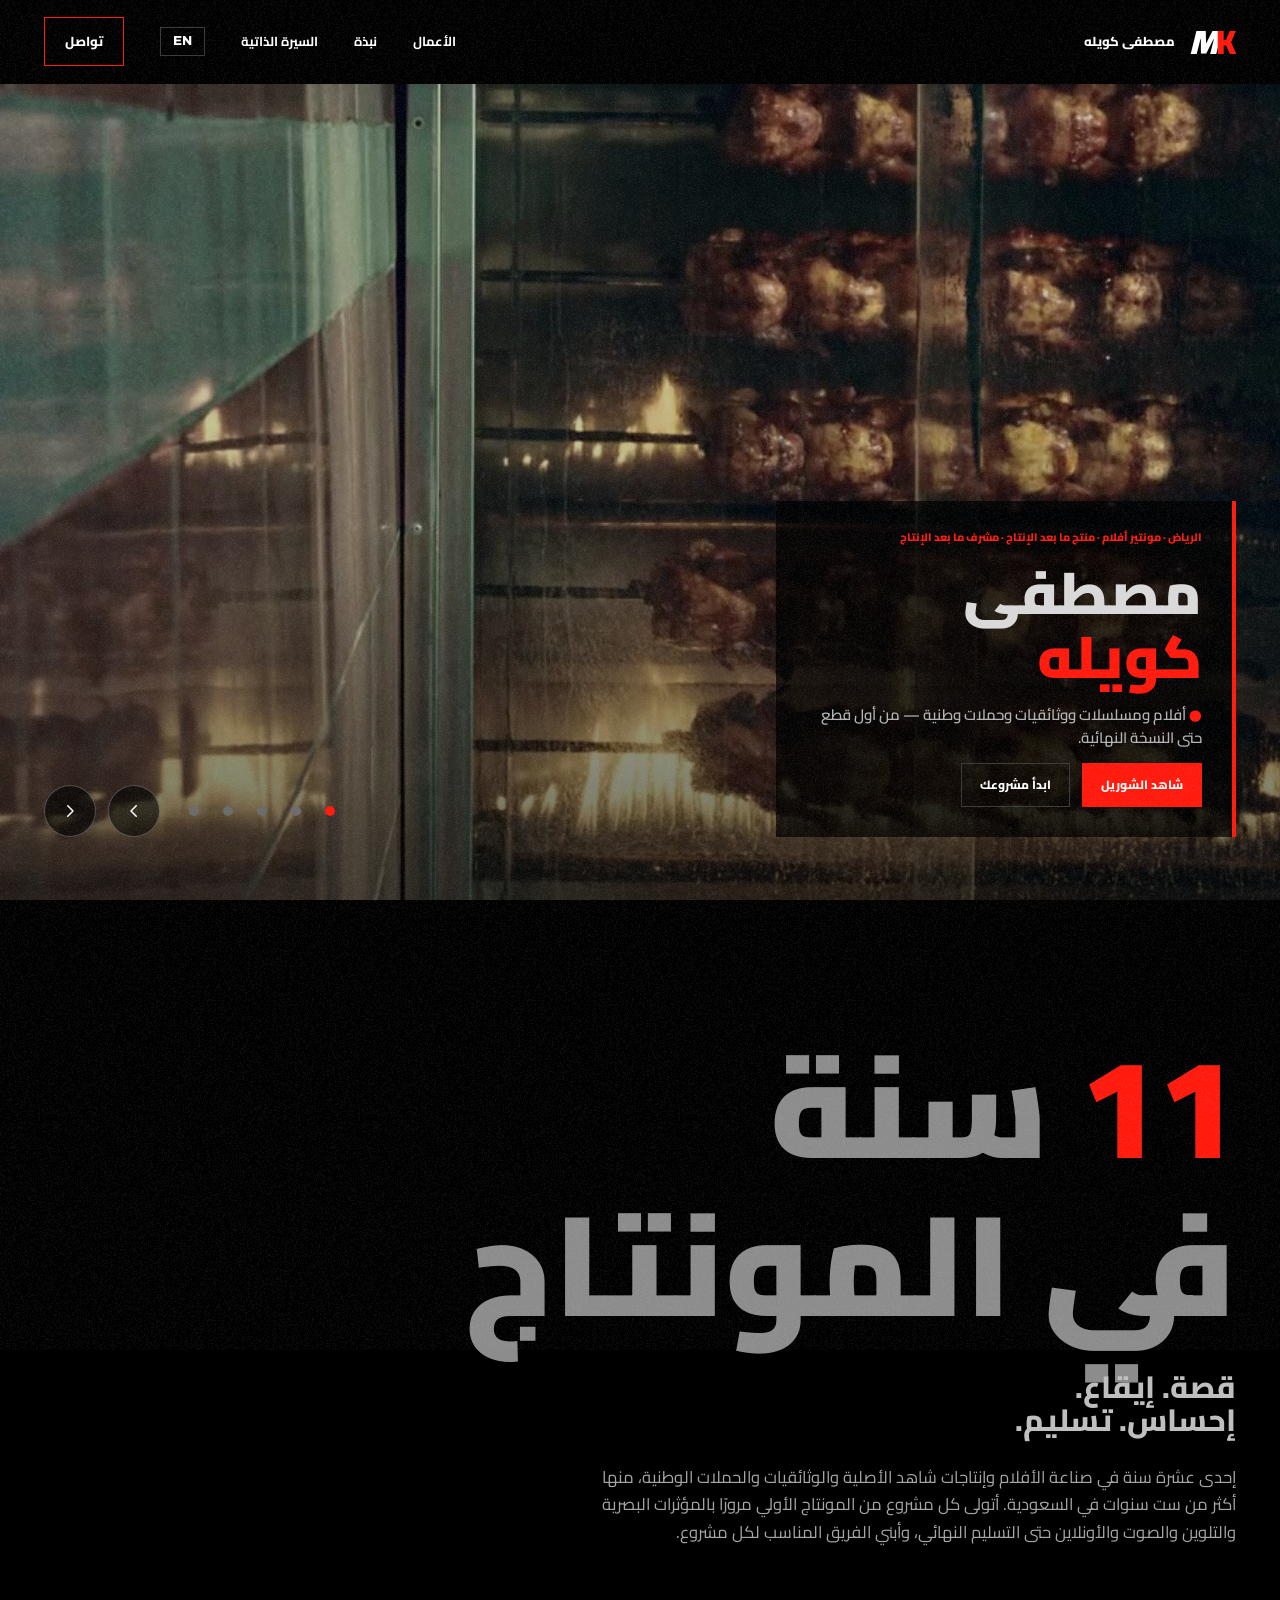
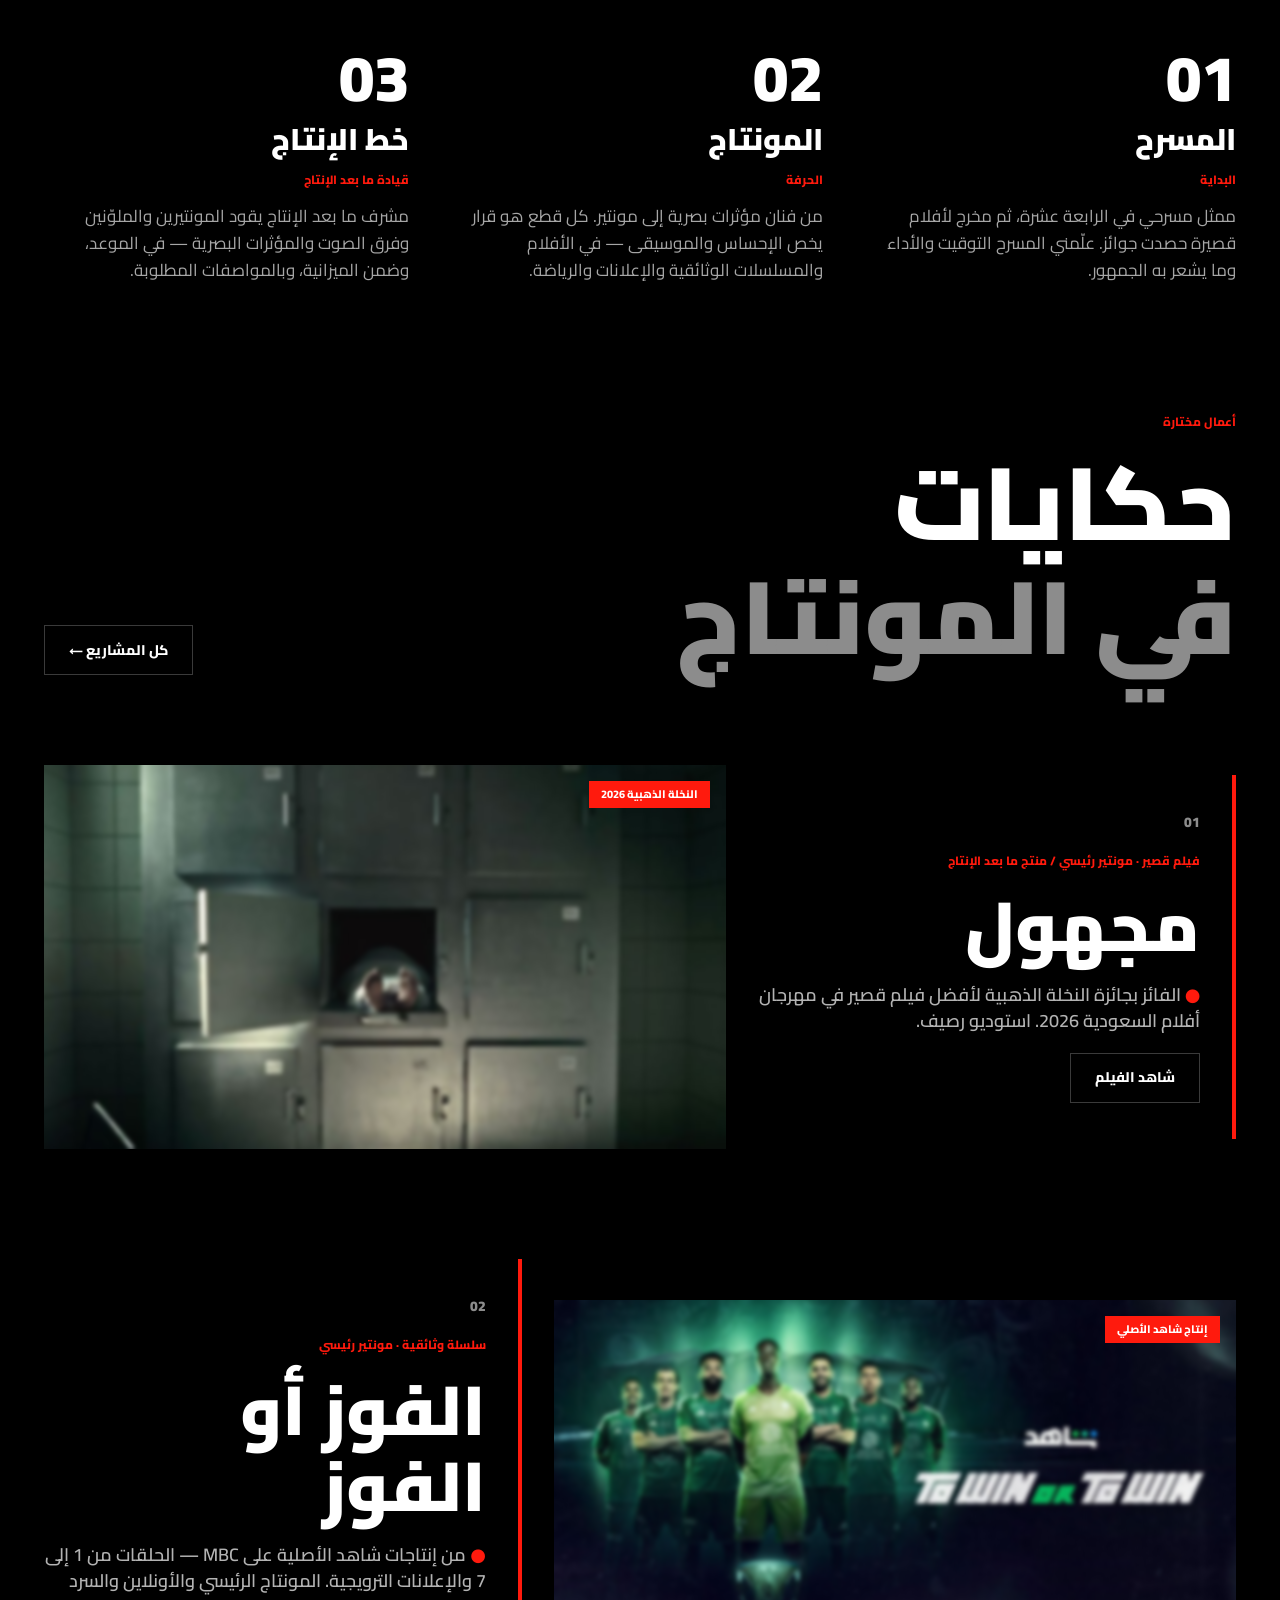
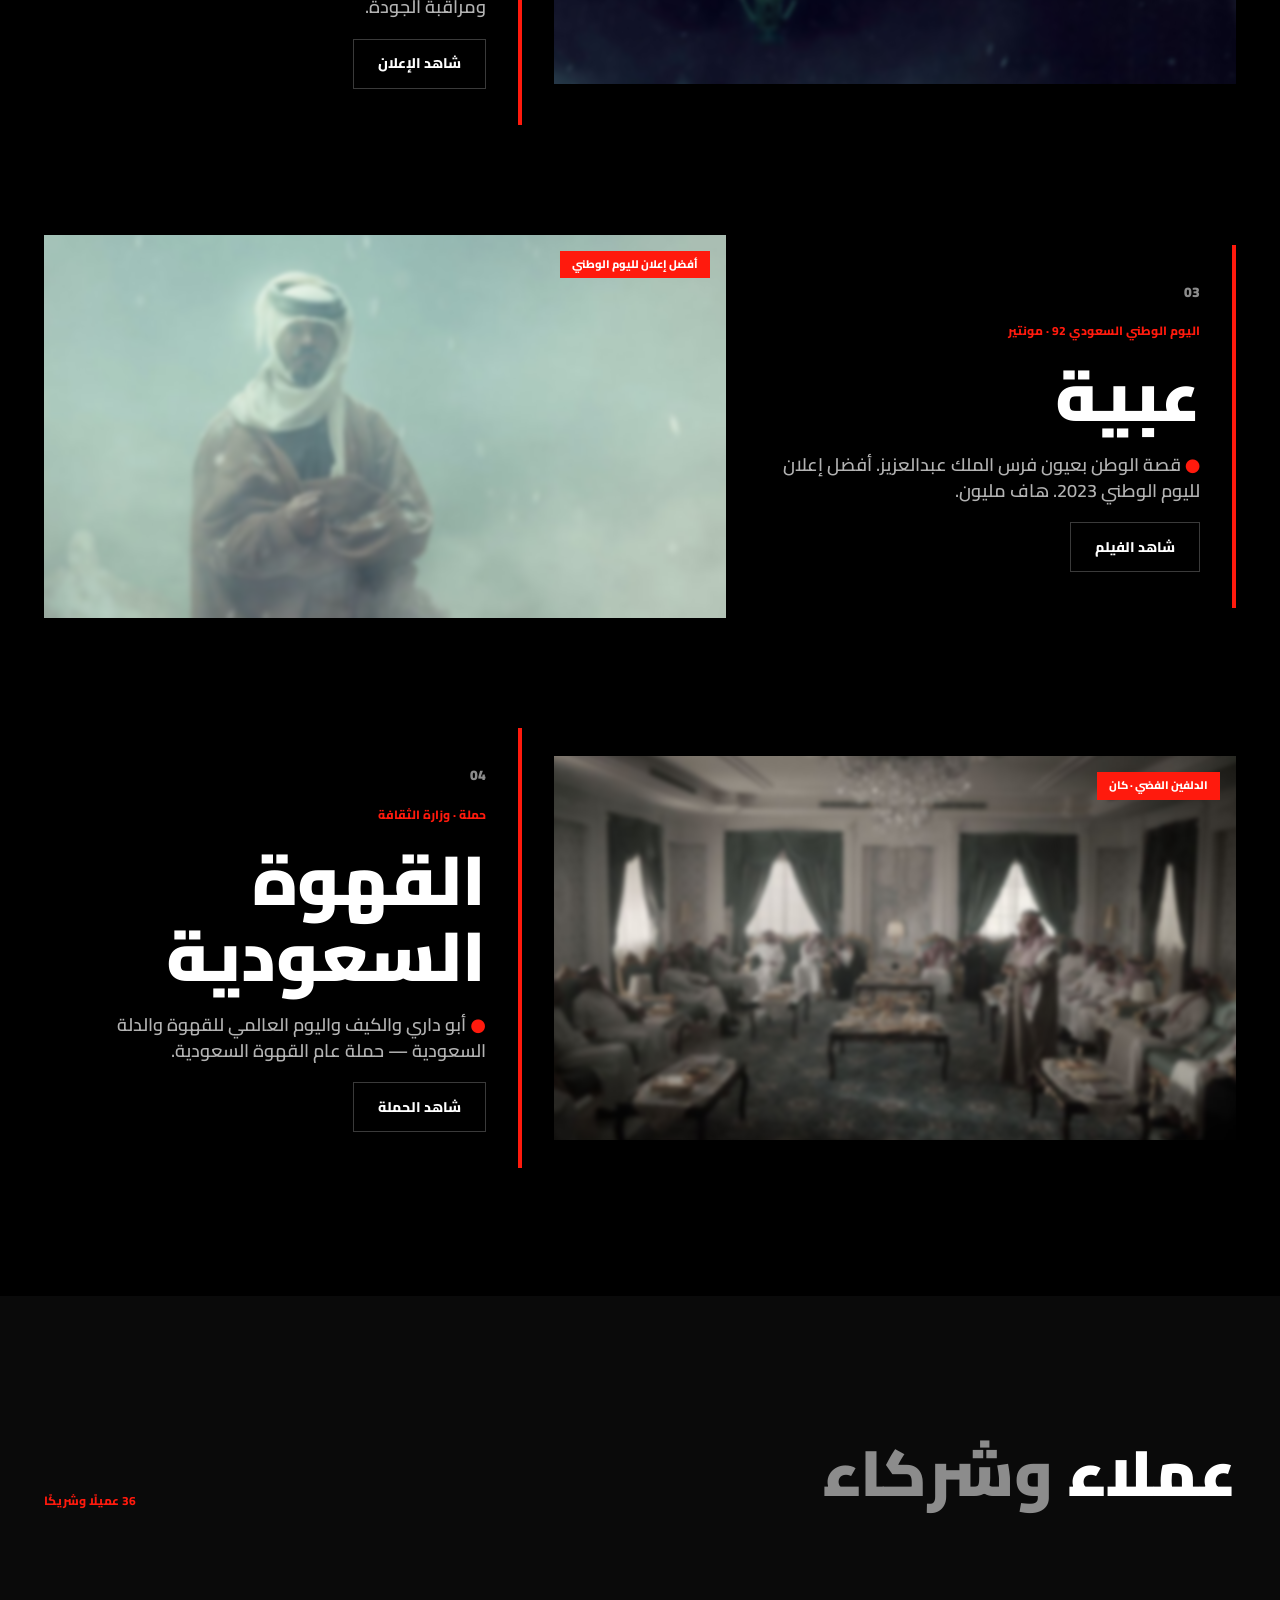
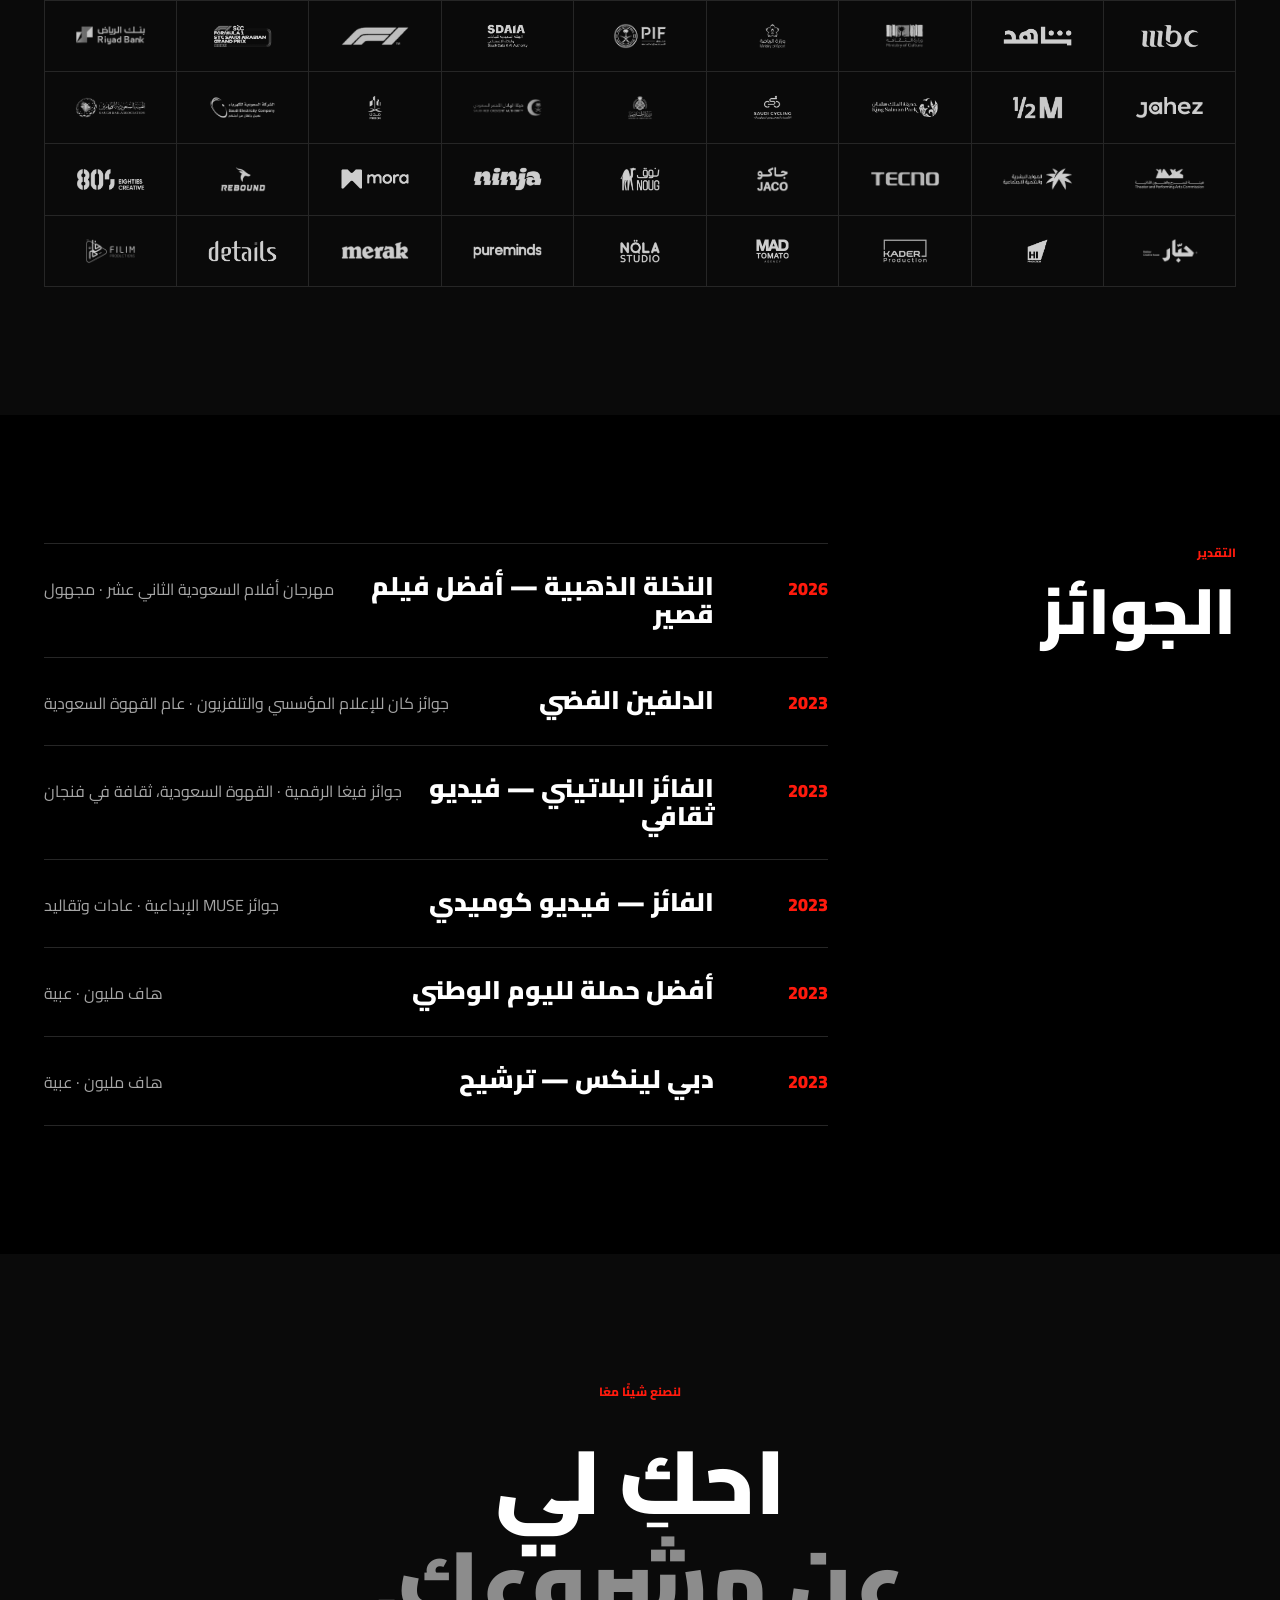
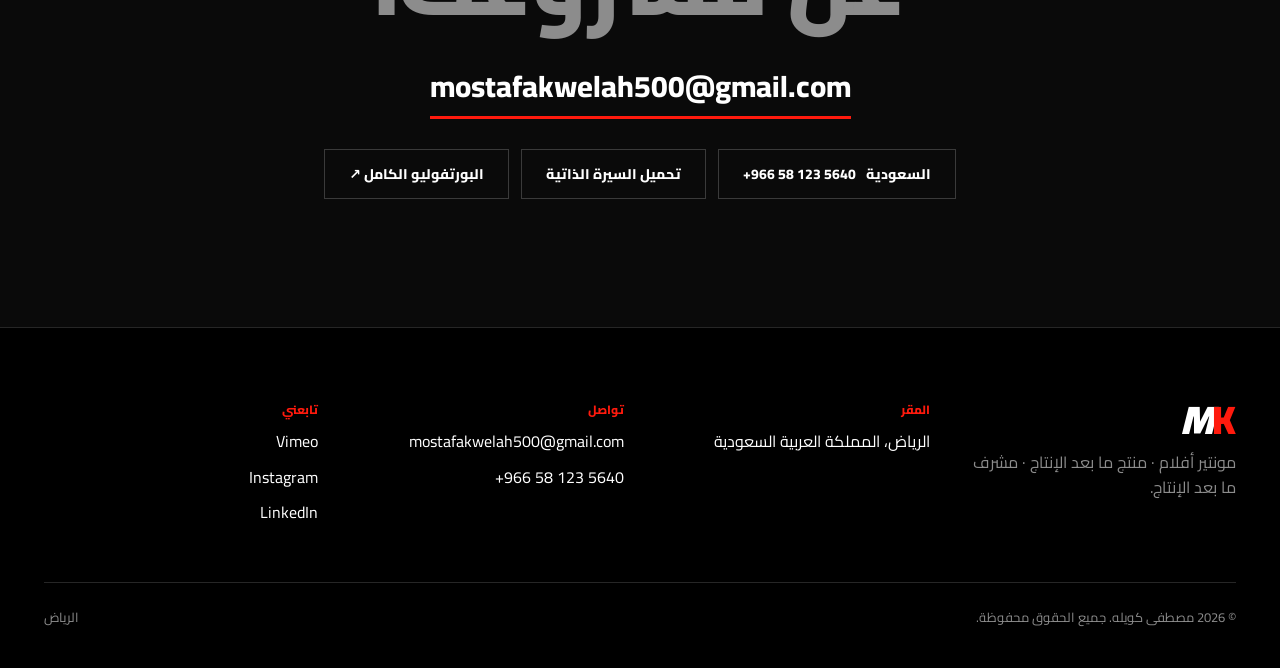
==== ar/index.html @ b23b497e "Publish mostafakwelah.com site on GitHub Pages Co-Authored-By: Claude Opus 5.5 <noreply@anthropic.co" ====
<!doctype html>
<html lang="ar" dir="rtl">
<head>
<meta charset="utf-8">
<meta name="viewport" content="width=device-width, initial-scale=1">
<title>مصطفى كويله — مونتير أفلام ومنتج ومشرف ما بعد الإنتاج في الرياض</title>
<meta name="description" content="مصطفى كويله، مونتير أفلام ومنتج ومشرف ما بعد الإنتاج في الرياض، ومخرج. أكثر من 11 سنة في مونتاج الأفلام وإنتاجات شاهد الأصلية والأفلام الوثائقية والإعلانات والحملات الوطنية في السعودية.">
<meta name="theme-color" content="#000000">
<meta property="og:type" content="website">
<meta property="og:title" content="مصطفى كويله — مونتير أفلام ومنتج ومشرف ما بعد الإنتاج في الرياض">
<meta property="og:description" content="مصطفى كويله، مونتير أفلام ومنتج ومشرف ما بعد الإنتاج في الرياض، ومخرج. أكثر من 11 سنة في مونتاج الأفلام وإنتاجات شاهد الأصلية والأفلام الوثائقية والإعلانات والحملات الوطنية في السعودية.">
<meta property="og:image" content="https://mostafakwelah.com/assets/img/majhool.jpg?v=c4e3fba1">
<meta property="og:locale" content="ar_SA">
<meta name="twitter:card" content="summary_large_image">
<link rel="canonical" href="https://mostafakwelah.com/ar/">
<link rel="alternate" hreflang="en" href="https://mostafakwelah.com/">
<link rel="alternate" hreflang="ar" href="https://mostafakwelah.com/ar/">
<link rel="alternate" hreflang="x-default" href="https://mostafakwelah.com/">
<link rel="icon" href="../assets/favicon.svg?v=0c76da22" type="image/svg+xml">
<link rel="preconnect" href="https://fonts.googleapis.com">
<link rel="preconnect" href="https://fonts.gstatic.com" crossorigin>
<link href="https://fonts.googleapis.com/css2?family=Archivo:ital,wdth,wght@0,62..125,400..900;1,62..125,400..900&amp;display=swap" rel="stylesheet">
<link href="https://fonts.googleapis.com/css2?family=Cairo:wght@400..1000&amp;display=swap" rel="stylesheet">
<link rel="stylesheet" href="../assets/css/style.css?v=0ded763d">
<script type="application/ld+json">{"@context": "https://schema.org", "@graph": [{"@type": "Person", "@id": "https://mostafakwelah.com/#person", "name": "Mostafa Kwelah", "alternateName": ["مصطفى كويله", "Mostafa Kwelah Film Editor"], "url": "https://mostafakwelah.com/", "image": "https://mostafakwelah.com/assets/img/portrait.jpg?v=eb325dc6", "email": "mailto:mostafakwelah500@gmail.com", "telephone": "+966581235640", "jobTitle": ["Film Editor", "Post Producer", "Post Production Supervisor", "Film Director", "مونتير أفلام", "مشرف ما بعد الإنتاج"], "description": "مونتير أفلام ومنتج ومشرف ما بعد الإنتاج في الرياض، المملكة العربية السعودية، بخبرة تزيد على 11 سنة في الأفلام وإنتاجات شاهد الأصلية والوثائقيات والإعلانات والحملات الوطنية.", "address": {"@type": "PostalAddress", "addressLocality": "Riyadh", "addressCountry": "SA"}, "workLocation": {"@type": "Place", "name": "Riyadh, Saudi Arabia"}, "worksFor": {"@type": "Organization", "name": "Last Phase Studio"}, "alumniOf": {"@type": "CollegeOrUniversity", "name": "Damanhour University"}, "knowsLanguage": ["ar", "en"], "knowsAbout": ["Film editing", "Post-production supervision", "Documentary editing", "Commercial editing", "Color grading", "VFX supervision", "Adobe Premiere Pro", "DaVinci Resolve", "مونتاج الأفلام", "ما بعد الإنتاج"], "award": ["Golden Palm — Best Short Film, 12th Saudi Film Festival 2026 (Majhool)", "Silver Dolphin — Cannes Corporate Media & TV Awards 2023 (The Year of Saudi Coffee)", "Platinum Winner — Vega Digital Awards 2023 (Saudi Coffee, Culture in a Cup)", "Winner — MUSE Creative Awards 2023 (Tradition and Habits)", "Best National Day Campaign 2023 (UBAYHA)"], "sameAs": ["https://vimeo.com/user108404931", "https://instagram.com/mostafa_kwelah", "https://www.linkedin.com/in/mostafa-kwelah-7a22761a0", "https://www.behance.net/mostafakwelah"]}, {"@type": "WebSite", "@id": "https://mostafakwelah.com/#website", "url": "https://mostafakwelah.com/", "name": "Mostafa Kwelah", "inLanguage": ["en", "ar"], "publisher": {"@id": "https://mostafakwelah.com/#person"}}, {"@type": "WebPage", "@id": "https://mostafakwelah.com/ar/", "url": "https://mostafakwelah.com/ar/", "inLanguage": "ar", "isPartOf": {"@id": "https://mostafakwelah.com/#website"}, "about": {"@id": "https://mostafakwelah.com/#person"}}]}</script>

</head>
<body>
<a class="skip" href="#main">انتقل إلى المحتوى</a>
<div class="grain" aria-hidden="true"></div>
<header class="nav">
<a class="brand" href="index.html" aria-label="مصطفى كويله — الرئيسية"><span class="mk">M<span>K</span></span><span class="brand__name">مصطفى كويله</span></a>
<nav class="nav__links" aria-label="القائمة الرئيسية">
<a href="work.html">الأعمال</a>
<a href="about.html">نبذة</a>
<a href="../assets/Mostafa_Kwelah_CV_2026.pdf?v=85fce7d0" target="_blank" rel="noopener">السيرة الذاتية</a>
<a class="lang" href="../index.html" hreflang="en" lang="en">EN</a>
<a class="nav__cta" href="index.html#contact">تواصل</a>
</nav>
<a class="lang lang--m" href="../index.html" hreflang="en" lang="en">EN</a>
<button class="menu-btn" type="button" aria-label="فتح القائمة" aria-expanded="false" aria-controls="mobile-menu">
<svg class="open" viewBox="0 0 24 24" fill="none" stroke="currentColor" stroke-width="2" stroke-linecap="round" aria-hidden="true"><path d="M4 8h16M4 16h16"/></svg>
<svg class="close" viewBox="0 0 24 24" fill="none" stroke="currentColor" stroke-width="2" stroke-linecap="round" aria-hidden="true"><path d="M6 6l12 12M18 6L6 18"/></svg>
</button>
</header>
<nav class="mobile-menu" id="mobile-menu" aria-label="قائمة الجوال">
<a class="big" href="index.html">الرئيسية</a>
<a class="big" href="work.html">الأعمال</a>
<a class="big" href="about.html">نبذة</a>
<a class="big" href="index.html#contact">تواصل</a>
<div class="meta"><a href="mailto:mostafakwelah500@gmail.com">mostafakwelah500@gmail.com</a><a href="tel:+966581235640" dir="ltr">+966 58 123 5640</a><a href="../assets/Mostafa_Kwelah_CV_2026.pdf?v=85fce7d0" target="_blank" rel="noopener">تحميل السيرة الذاتية</a></div>
</nav>
<main id="main">
<section class="hero" aria-label="الشوريل">
<div class="slide slide--video is-active"><video muted playsinline preload="auto" poster="../assets/video/majhool.jpg?v=ae0cf77a" aria-label="Majhool — short film"><source src="../assets/video/majhool.mp4?v=0f54c3b1" type="video/mp4"></video></div>
<div class="slide slide--video"><video muted playsinline preload="none" poster="../assets/video/win-or-to-win.jpg?v=239c33dc" aria-label="Win or To Win — Shahid Original"><source src="../assets/video/win-or-to-win.mp4?v=7381760f" type="video/mp4"></video></div>
<div class="slide slide--video"><video muted playsinline preload="none" poster="../assets/video/ubayha.jpg?v=202365bb" aria-label="UBAYHA — 92nd Saudi National Day"><source src="../assets/video/ubayha.mp4?v=d744fc63" type="video/mp4"></video></div>
<div class="slide slide--video"><video muted playsinline preload="none" poster="../assets/video/abu-dari.jpg?v=e1b7c282" aria-label="Abu Dari — Year of Saudi Coffee"><source src="../assets/video/abu-dari.mp4?v=c8cf0eeb" type="video/mp4"></video></div>
<div class="slide slide--video"><video muted playsinline preload="none" poster="../assets/video/nouq-ramadan.jpg?v=174b5b65" aria-label="Nouq Ramadan"><source src="../assets/video/nouq-ramadan.mp4?v=09e223df" type="video/mp4"></video></div>
<button class="round-btn prev" type="button" aria-label="السابق"><svg viewBox="0 0 24 24" fill="none" stroke="currentColor" stroke-width="2" stroke-linecap="round" stroke-linejoin="round" aria-hidden="true"><path d="M9 5l7 7-7 7"/></svg></button>
<button class="round-btn next" type="button" aria-label="التالي"><svg viewBox="0 0 24 24" fill="none" stroke="currentColor" stroke-width="2" stroke-linecap="round" stroke-linejoin="round" aria-hidden="true"><path d="M15 5l-7 7 7 7"/></svg></button>
<div class="dots"><button type="button" aria-label="لقطة 1" aria-current="true"><span></span></button><button type="button" aria-label="لقطة 2" aria-current="false"><span></span></button><button type="button" aria-label="لقطة 3" aria-current="false"><span></span></button><button type="button" aria-label="لقطة 4" aria-current="false"><span></span></button><button type="button" aria-label="لقطة 5" aria-current="false"><span></span></button></div>
<div class="hero__card">
<span class="eyebrow">الرياض · مونتير أفلام · منتج ما بعد الإنتاج · مشرف ما بعد الإنتاج</span>
<h1 class="display hero__title"><span class="a">مصطفى</span><br><span class="red">كويله</span></h1>
<p class="lead">أفلام ومسلسلات ووثائقيات وحملات وطنية — من أول قطع حتى النسخة النهائية.</p>
<div class="btn-row"><a class="btn btn--red" href="https://vimeo.com/user108404931" target="_blank" rel="noopener" data-reel>شاهد الشوريل</a><a class="btn" href="#contact">ابدأ مشروعك</a></div>
</div>
</section>

<section class="section">
<div class="story__intro reveal">
<h2 class="display story__title"><span class="red">11</span> سنة<br>في المونتاج</h2>
<p class="story__sub">قصة. إيقاع.<br>إحساس. تسليم.</p>
<p class="body">إحدى عشرة سنة في صناعة الأفلام وإنتاجات شاهد الأصلية والوثائقيات والحملات الوطنية، منها أكثر من ست سنوات في السعودية. أتولى كل مشروع من المونتاج الأولي مرورًا بالمؤثرات البصرية والتلوين والصوت والأونلاين حتى التسليم النهائي، وأبني الفريق المناسب لكل مشروع.</p>
</div>
<div class="pillars">
<div class="pillar reveal"><span class="pillar__num">01</span><h3>المسرح</h3><span class="eyebrow">البداية</span><p>ممثل مسرحي في الرابعة عشرة، ثم مخرج لأفلام قصيرة حصدت جوائز. علّمني المسرح التوقيت والأداء وما يشعر به الجمهور.</p></div>
<div class="pillar reveal"><span class="pillar__num">02</span><h3>المونتاج</h3><span class="eyebrow">الحرفة</span><p>من فنان مؤثرات بصرية إلى مونتير. كل قطع هو قرار يخص الإحساس والموسيقى — في الأفلام والمسلسلات الوثائقية والإعلانات والرياضة.</p></div>
<div class="pillar reveal"><span class="pillar__num">03</span><h3>خط الإنتاج</h3><span class="eyebrow">قيادة ما بعد الإنتاج</span><p>مشرف ما بعد الإنتاج يقود المونتيرين والملوّنين وفرق الصوت والمؤثرات البصرية — في الموعد، وضمن الميزانية، وبالمواصفات المطلوبة.</p></div>
</div>
</section>

<section class="section" id="work" aria-labelledby="work-title" style="padding-top:0">
<div class="section-head reveal"><div><span class="eyebrow">أعمال مختارة</span><h2 class="display" id="work-title">حكايات<br><span class="grey">في المونتاج</span></h2></div><a class="btn" href="work.html">كل المشاريع ←</a></div>
<div class="rows">
<article class="row reveal">
<div class="row__text"><span class="row__num">01</span><span class="eyebrow">فيلم قصير · مونتير رئيسي / منتج ما بعد الإنتاج</span><h3 class="display row__title">مجهول</h3><p class="lead">الفائز بجائزة النخلة الذهبية لأفضل فيلم قصير في مهرجان أفلام السعودية 2026. استوديو رصيف.</p><a class="btn" href="https://vimeo.com/1230654837" target="_blank" rel="noopener" data-vimeo="1230654837">شاهد الفيلم</a></div>
<a class="row__media media media--play" href="https://vimeo.com/1230654837" target="_blank" rel="noopener" data-vimeo="1230654837" aria-label="تشغيل مجهول"><img class="fx" src="../assets/img/majhool.jpg?v=c4e3fba1" alt="لقطة من مجهول" loading="lazy"><span class="tag">النخلة الذهبية 2026</span><span class="play" aria-hidden="true"><svg viewBox="0 0 24 24" fill="currentColor"><path d="M8 5v14l11-7z"/></svg></span></a>
</article>
<article class="row row--flip reveal">
<div class="row__text"><span class="row__num">02</span><span class="eyebrow">سلسلة وثائقية · مونتير رئيسي</span><h3 class="display row__title">الفوز أو<br>الفوز</h3><p class="lead">من إنتاجات شاهد الأصلية على MBC — الحلقات من 1 إلى 7 والإعلانات الترويجية. المونتاج الرئيسي والأونلاين والسرد ومراقبة الجودة.</p><a class="btn" href="https://vimeo.com/785551524" target="_blank" rel="noopener" data-vimeo="785551524">شاهد الإعلان</a></div>
<a class="row__media media media--play" href="https://vimeo.com/785551524" target="_blank" rel="noopener" data-vimeo="785551524" aria-label="تشغيل الفوز أو الفوز"><img class="fx" src="../assets/img/win-or-to-win.jpg?v=3c51bc07" alt="لقطة من الفوز أو الفوز" loading="lazy"><span class="tag">إنتاج شاهد الأصلي</span><span class="play" aria-hidden="true"><svg viewBox="0 0 24 24" fill="currentColor"><path d="M8 5v14l11-7z"/></svg></span></a>
</article>
<article class="row reveal">
<div class="row__text"><span class="row__num">03</span><span class="eyebrow">اليوم الوطني السعودي 92 · مونتير</span><h3 class="display row__title">عبية</h3><p class="lead">قصة الوطن بعيون فرس الملك عبدالعزيز. أفضل إعلان لليوم الوطني 2023. هاف مليون.</p><a class="btn" href="https://vimeo.com/767880594" target="_blank" rel="noopener" data-vimeo="767880594">شاهد الفيلم</a></div>
<a class="row__media media media--play" href="https://vimeo.com/767880594" target="_blank" rel="noopener" data-vimeo="767880594" aria-label="تشغيل عبية"><img class="fx" src="../assets/img/ubayha.jpg?v=a02aa683" alt="لقطة من عبية" loading="lazy"><span class="tag">أفضل إعلان لليوم الوطني</span><span class="play" aria-hidden="true"><svg viewBox="0 0 24 24" fill="currentColor"><path d="M8 5v14l11-7z"/></svg></span></a>
</article>
<article class="row row--flip reveal">
<div class="row__text"><span class="row__num">04</span><span class="eyebrow">حملة · وزارة الثقافة</span><h3 class="display row__title">القهوة<br>السعودية</h3><p class="lead">أبو داري والكيف واليوم العالمي للقهوة والدلة السعودية — حملة عام القهوة السعودية.</p><a class="btn" href="https://vimeo.com/767408484" target="_blank" rel="noopener" data-vimeo="767408484">شاهد الحملة</a></div>
<a class="row__media media media--play" href="https://vimeo.com/767408484" target="_blank" rel="noopener" data-vimeo="767408484" aria-label="تشغيل القهوة السعودية"><img class="fx" src="../assets/img/abu-dari.jpg?v=99c353e7" alt="لقطة من القهوة السعودية" loading="lazy"><span class="tag">الدلفين الفضي · كان</span><span class="play" aria-hidden="true"><svg viewBox="0 0 24 24" fill="currentColor"><path d="M8 5v14l11-7z"/></svg></span></a>
</article>
</div>
</section>

<section class="section section--alt" aria-labelledby="clients-title">
<div class="section-head reveal"><h2 class="display" id="clients-title" style="font-size:clamp(48px,5vw,72px)">عملاء <span class="grey">وشركاء</span></h2><span class="eyebrow">36 عميلًا وشريكًا</span></div>
<ul class="logos reveal">
<li><img src="../assets/logos/logo-mbc.png?v=67db9cbd" alt="MBC" loading="lazy"></li>
<li><img src="../assets/logos/logo-shahid.png?v=1efed08e" alt="Shahid" loading="lazy"></li>
<li><img src="../assets/logos/logo-ministry-of-culture.png?v=c3c841b1" alt="Ministry of Culture" loading="lazy"></li>
<li><img src="../assets/logos/logo-ministry-of-sport.png?v=171fec15" alt="Ministry of Sport" loading="lazy"></li>
<li><img src="../assets/logos/logo-pif.png?v=28a32b31" alt="PIF" loading="lazy"></li>
<li><img src="../assets/logos/logo-sdaia.png?v=a3749d2c" alt="SDAIA" loading="lazy"></li>
<li><img src="../assets/logos/logo-formula-1.png?v=d4f898bc" alt="Formula 1" loading="lazy"></li>
<li><img src="../assets/logos/logo-stc-saudi-arabian-grand-prix.png?v=4068fcc2" alt="STC Saudi Arabian Grand Prix" loading="lazy"></li>
<li><img src="../assets/logos/logo-riyad-bank.png?v=ce7f6650" alt="Riyad Bank" loading="lazy"></li>
<li><img src="../assets/logos/logo-jahez.png?v=ca2ebacc" alt="Jahez" loading="lazy"></li>
<li><img src="../assets/logos/logo-half-million.png?v=ba605258" alt="Half Million" loading="lazy"></li>
<li><img src="../assets/logos/logo-king-salman-park.png?v=94940777" alt="King Salman Park" loading="lazy"></li>
<li><img src="../assets/logos/logo-saudi-cycling.png?v=f3b188c8" alt="Saudi Cycling" loading="lazy"></li>
<li><img src="../assets/logos/logo-ministry-of-foreign-affairs.png?v=73bd48a2" alt="Ministry of Foreign Affairs" loading="lazy"></li>
<li><img src="../assets/logos/logo-saudi-red-crescent.png?v=73d4a972" alt="Saudi Red Crescent Authority" loading="lazy"></li>
<li><img src="../assets/logos/logo-modon.png?v=683a7cc4" alt="MODON" loading="lazy"></li>
<li><img src="../assets/logos/logo-saudi-electricity.png?v=c8be95bd" alt="Saudi Electricity" loading="lazy"></li>
<li><img src="../assets/logos/logo-saudi-bar-association.png?v=bf161ada" alt="Saudi Bar Association" loading="lazy"></li>
<li><img src="../assets/logos/logo-theater-performing-arts-commission.png?v=08a92ded" alt="Theater and Performing Arts Commission" loading="lazy"></li>
<li><img src="../assets/logos/logo-hrsd.png?v=c3974c33" alt="Ministry of Human Resources" loading="lazy"></li>
<li><img src="../assets/logos/logo-tecno.png?v=6cfcac55" alt="Tecno" loading="lazy"></li>
<li><img src="../assets/logos/logo-jaco.png?v=66fa2431" alt="Jaco" loading="lazy"></li>
<li><img src="../assets/logos/logo-nouq.png?v=cd04b612" alt="Nouq" loading="lazy"></li>
<li><img src="../assets/logos/logo-ninja.png?v=5eb43126" alt="Ninja" loading="lazy"></li>
<li><img src="../assets/logos/logo-mora.png?v=a99ba590" alt="Mora" loading="lazy"></li>
<li><img src="../assets/logos/logo-rebound.png?v=4657575f" alt="Rebound" loading="lazy"></li>
<li><img src="../assets/logos/logo-80s-creative.png?v=5ded8657" alt="80s Creative" loading="lazy"></li>
<li><img src="../assets/logos/logo-habbar.png?v=e9dee50a" alt="Habbar" loading="lazy"></li>
<li><img src="../assets/logos/logo-hi-production.png?v=918f459c" alt="HI Production" loading="lazy"></li>
<li><img src="../assets/logos/logo-kader-production.png?v=3d005f1f" alt="Kader Production" loading="lazy"></li>
<li><img src="../assets/logos/logo-mad-tomato.png?v=c57f05c0" alt="Mad Tomato" loading="lazy"></li>
<li><img src="../assets/logos/logo-nola-studio.png?v=a51c320b" alt="NOLA Studio" loading="lazy"></li>
<li><img src="../assets/logos/logo-pureminds.png?v=2360b1a1" alt="Pureminds" loading="lazy"></li>
<li><img src="../assets/logos/logo-merak.png?v=1f5656ca" alt="Merak" loading="lazy"></li>
<li><img src="../assets/logos/logo-details.png?v=fc991777" alt="Details" loading="lazy"></li>
<li><img src="../assets/logos/logo-filim-productions.png?v=0b4cad76" alt="Filim Productions" loading="lazy"></li>
</ul>
</section>

<section class="section" aria-labelledby="awards-title">
<div class="split">
<div class="split__head reveal"><span class="eyebrow">التقدير</span><h2 class="display" id="awards-title">الجوائز</h2></div>
<div class="split__body reveal">
<div class="award"><span class="award__year">2026</span><span class="award__name">النخلة الذهبية — أفضل فيلم قصير</span><span class="award__for">مهرجان أفلام السعودية الثاني عشر · مجهول</span></div>
<div class="award"><span class="award__year">2023</span><span class="award__name">الدلفين الفضي</span><span class="award__for">جوائز كان للإعلام المؤسسي والتلفزيون · عام القهوة السعودية</span></div>
<div class="award"><span class="award__year">2023</span><span class="award__name">الفائز البلاتيني — فيديو ثقافي</span><span class="award__for">جوائز فيغا الرقمية · القهوة السعودية، ثقافة في فنجان</span></div>
<div class="award"><span class="award__year">2023</span><span class="award__name">الفائز — فيديو كوميدي</span><span class="award__for">جوائز MUSE الإبداعية · عادات وتقاليد</span></div>
<div class="award"><span class="award__year">2023</span><span class="award__name">أفضل حملة لليوم الوطني</span><span class="award__for">هاف مليون · عبية</span></div>
<div class="award"><span class="award__year">2023</span><span class="award__name">دبي لينكس — ترشيح</span><span class="award__for">هاف مليون · عبية</span></div>
</div>
</div>
</section>

<section class="section section--alt" id="contact" aria-labelledby="contact-title">
<div class="contact reveal">
<span class="eyebrow">لنصنع شيئًا معًا</span>
<h2 class="display" id="contact-title">احكِ لي<br><span class="grey">عن مشروعك.</span></h2>
<a class="contact__mail" href="mailto:mostafakwelah500@gmail.com">mostafakwelah500@gmail.com</a>
<div class="btn-row"><a class="btn" href="tel:+966581235640">السعودية <bdi dir="ltr">+966 58 123 5640</bdi></a><a class="btn" href="../assets/Mostafa_Kwelah_CV_2026.pdf?v=85fce7d0" target="_blank" rel="noopener">تحميل السيرة الذاتية</a><a class="btn" href="https://www.canva.com/design/DAGHgkaXmmY/GB-IjaV4LUWEO3lBrU5mCg/view" target="_blank" rel="noopener">البورتفوليو الكامل ↗</a></div>
</div>
</section>
</main>
<footer class="footer">
<div class="footer__grid">
<div><span class="mk">M<span>K</span></span><span class="grey">مونتير أفلام · منتج ما بعد الإنتاج · مشرف ما بعد الإنتاج.</span></div>
<div><span class="eyebrow">المقر</span><span>الرياض، المملكة العربية السعودية</span></div>
<div><span class="eyebrow">تواصل</span><a href="mailto:mostafakwelah500@gmail.com">mostafakwelah500@gmail.com</a><a href="tel:+966581235640" dir="ltr">+966 58 123 5640</a></div>
<div><span class="eyebrow">تابعني</span><a href="https://vimeo.com/user108404931" target="_blank" rel="noopener">Vimeo</a><a href="https://instagram.com/mostafa_kwelah" target="_blank" rel="noopener">Instagram</a><a href="https://www.linkedin.com/in/mostafa-kwelah-7a22761a0" target="_blank" rel="noopener">LinkedIn</a></div>
</div>
<div class="footer__base"><span>© 2026 مصطفى كويله. جميع الحقوق محفوظة.</span><span>الرياض</span></div>
</footer>
<div class="lightbox" role="dialog" aria-modal="true" aria-label="فيديو"><button class="round-btn" type="button" aria-label="إغلاق الفيديو"><svg viewBox="0 0 24 24" fill="none" stroke="currentColor" stroke-width="2" stroke-linecap="round" aria-hidden="true"><path d="M6 6l12 12M18 6L6 18"/></svg></button><div class="lightbox__frame"></div></div>
<script src="../assets/js/main.js?v=55fc0715"></script>
</body>
</html>
---- assets/css/style.css ----
/* Mostafa Kwelah — portfolio */
:root {
  --bg: #000000;
  --bg-2: #0A0A0A;
  --surface: #0E0E0E;
  --line: #262626;
  --line-2: #3A3A3A;
  --text: #FFFFFF;
  --soft: #D0D0D0;
  --muted: #A6A6A6;
  --grey: #8C8C8C;
  --red: #FF1A0D;
  --red-dark: #D91409;
  --pad: clamp(16px, 3.4vw, 48px);
  --nav-h: 84px;
  --grain-opacity: 0.06;
  --blur: 0px;
  --skew: 0deg;
  color-scheme: dark;
}

*, *::before, *::after { box-sizing: border-box; }
html { -webkit-text-size-adjust: 100%; scroll-behavior: smooth; }
body {
  margin: 0;
  background: var(--bg);
  color: var(--text);
  font-family: 'Archivo', system-ui, -apple-system, sans-serif;
  font-size: 17px;
  line-height: 1.6;
  -webkit-font-smoothing: antialiased;
  overflow-x: hidden;
}
img { display: block; max-width: 100%; }
a { color: inherit; text-decoration: none; }
a:hover { color: var(--red); }
button { font: inherit; color: inherit; }
h1, h2, h3, p { margin: 0; }
:focus-visible { outline: 2px solid var(--red); outline-offset: 3px; }
.sr-only { position: absolute; width: 1px; height: 1px; padding: 0; margin: -1px; overflow: hidden; clip: rect(0 0 0 0); white-space: nowrap; border: 0; }
.skip { position: absolute; left: 16px; top: -60px; z-index: 200; background: var(--red); padding: 12px 18px; font-weight: 800; }
.skip:focus { top: 12px; color: #fff; }

/* ---------- type ---------- */
.display { font-weight: 900; font-style: italic; text-transform: uppercase; line-height: 0.88; letter-spacing: -0.02em; }
.eyebrow { display: block; font-weight: 800; font-size: 12px; letter-spacing: 0.22em; text-transform: uppercase; color: var(--red); }
.grey { color: var(--grey); }
.red { color: var(--red); }
.lead { font-weight: 700; font-style: italic; font-size: 18px; line-height: 1.45; color: #B3B3B3; }
.lead::before { content: "● "; color: var(--red); }
.body { color: var(--muted); font-size: clamp(16px, 1.3vw, 19px); line-height: 1.65; }

/* ---------- buttons ---------- */
.btn {
  display: inline-flex; align-items: center; justify-content: center; gap: 10px;
  min-height: 50px; padding: 0 24px;
  border: 1px solid var(--line-2); background: transparent;
  font-weight: 800; font-style: italic; font-size: 14px; letter-spacing: 0.08em; text-transform: uppercase;
  cursor: pointer; transition: background .2s, border-color .2s, color .2s;
}
.btn:hover { border-color: var(--red); color: var(--text); }
.btn--red { background: var(--red); border-color: var(--red); }
.btn--red:hover { background: var(--red-dark); border-color: var(--red-dark); }
.btn-row { display: flex; flex-wrap: wrap; gap: 12px; }

/* ---------- grain ---------- */
.grain {
  position: fixed; inset: -50%; z-index: 150; pointer-events: none;
  background-image: url(../grain.png); background-size: 320px 320px;
  opacity: var(--grain-opacity);
  animation: grain .9s steps(5) infinite;
}
@keyframes grain {
  0% { transform: translate(0, 0); }
  20% { transform: translate(-3%, 2%); }
  40% { transform: translate(2%, -3%); }
  60% { transform: translate(-1%, 3%); }
  80% { transform: translate(3%, -1%); }
  100% { transform: translate(0, 0); }
}

/* ---------- scroll blur (images & video only) ---------- */
.fx { filter: blur(var(--blur)); transform: skewY(var(--skew)) scale(1.04); transform-origin: center; }
body.is-moving .fx { will-change: filter, transform; }

/* ---------- nav ---------- */
.nav {
  position: fixed; top: env(safe-area-inset-top, 0px); left: 0; right: 0; z-index: 100; height: var(--nav-h);
  padding: 0 var(--pad); display: flex; align-items: center; justify-content: space-between;
  background: rgba(0, 0, 0, 0.82); backdrop-filter: blur(10px); -webkit-backdrop-filter: blur(10px);
  border-bottom: 1px solid transparent; transition: border-color .3s;
}
.nav.is-scrolled { border-bottom-color: var(--line); }
.brand { display: flex; align-items: center; gap: 14px; }
.brand:hover { color: var(--text); }
.mk { font-weight: 900; font-style: italic; font-size: 34px; letter-spacing: -0.04em; line-height: 1; }
.mk span { color: var(--red); }
.brand__name { font-weight: 800; font-size: 13px; letter-spacing: 0.22em; }
.nav__links { display: flex; align-items: center; gap: 36px; font-weight: 700; font-size: 13px; letter-spacing: 0.16em; }
.nav__links a[aria-current="page"] { color: var(--red); }
.nav__cta { padding: 13px 20px; border: 1px solid var(--red); font-weight: 800; }
.nav__cta:hover { background: var(--red); color: #fff; }
.menu-btn { display: none; width: 48px; height: 48px; border: 1px solid var(--red); background: transparent; align-items: center; justify-content: center; cursor: pointer; }
.menu-btn svg { width: 22px; height: 22px; }
.menu-btn .close { display: none; }
body.menu-open .menu-btn .open { display: none; }
body.menu-open .menu-btn .close { display: block; }

.mobile-menu {
  position: fixed; inset: var(--nav-h) 0 0 0; z-index: 99; background: var(--bg);
  padding: 40px var(--pad); display: flex; flex-direction: column; gap: 8px;
  opacity: 0; visibility: hidden; transition: opacity .25s, visibility .25s;
}
body.menu-open .mobile-menu { opacity: 1; visibility: visible; }
body.menu-open { overflow: hidden; }
.mobile-menu a.big { font-weight: 900; font-style: italic; text-transform: uppercase; font-size: 56px; line-height: 1.05; padding: 6px 0; border-bottom: 1px solid var(--line); }
.mobile-menu .meta { margin-top: auto; display: flex; flex-direction: column; gap: 10px; color: var(--muted); font-size: 15px; }

main { padding-top: var(--nav-h); }

/* ---------- hero ---------- */
.hero { position: relative; height: calc(100svh - var(--nav-h)); min-height: 620px; max-height: 920px; overflow: hidden; background: var(--bg-2); }
.slide { position: absolute; inset: 0; opacity: 0; transition: opacity 1.2s ease; }
.slide.is-active { opacity: 1; }
.slide img, .slide video { width: 100%; height: 100%; object-fit: cover; }
.slide.is-active img { animation: kenburns 9s ease-out both; }
@keyframes kenburns { from { transform: scale(1.1); } to { transform: scale(1.0); } }
.hero::after { content: ""; position: absolute; inset: 0; pointer-events: none;
  background: linear-gradient(to top, rgba(0,0,0,.6) 0%, rgba(0,0,0,.25) 45%, rgba(0,0,0,.2) 100%); }
.hero__card {
  position: absolute; z-index: 2; left: var(--pad); bottom: clamp(24px, 7vh, 72px);
  width: min(460px, calc(100% - 2 * var(--pad)));
  padding: clamp(20px, 2.2vw, 28px) clamp(20px, 2.4vw, 32px) clamp(22px, 2.4vw, 30px);
  background: rgba(0, 0, 0, 0.74); border-left: 4px solid var(--red);
  display: flex; flex-direction: column; gap: 14px;
}
.hero__card .eyebrow { font-size: 11px; letter-spacing: .18em; line-height: 1.6; }
.hero__card .lead { font-size: 15px; line-height: 1.5; margin: 0; }
.hero__card .btn { min-height: 44px; padding: 0 18px; font-size: 12px; }
.hero__title { font-size: clamp(40px, 4.6vw, 68px); }
.hero__title .a { color: #D9D9D9; }
.round-btn {
  position: absolute; z-index: 3; width: 52px; height: 52px; border-radius: 999px;
  border: 1px solid rgba(255, 255, 255, 0.25); background: rgba(0, 0, 0, 0.6);
  display: flex; align-items: center; justify-content: center; cursor: pointer; transition: border-color .2s;
}
.round-btn:hover { border-color: var(--red); }
.round-btn svg { width: 18px; height: 18px; }
.hero .prev { right: calc(var(--pad) + 64px); bottom: clamp(24px, 7vh, 72px); }
.hero .next { right: var(--pad); bottom: clamp(24px, 7vh, 72px); }
.dots { position: absolute; z-index: 3; right: calc(var(--pad) + 136px); bottom: calc(clamp(24px, 7vh, 72px) + 12px); display: flex; gap: 6px; }
.dots button { width: 28px; height: 28px; border: 0; background: transparent; padding: 9px; cursor: pointer; }
.dots button span { display: block; width: 10px; height: 10px; border-radius: 999px; background: #6B6B6B; }
.dots button[aria-current="true"] span { background: var(--red); }

/* ---------- sections ---------- */
.section { padding: clamp(80px, 10vw, 140px) var(--pad); }
.section--alt { background: var(--bg-2); }
.section-head { display: flex; justify-content: space-between; align-items: flex-end; gap: 24px; flex-wrap: wrap; margin-bottom: clamp(48px, 7vw, 100px); }
.section-head .display { font-size: clamp(56px, 8vw, 110px); margin-top: 14px; }

.story__title { font-size: clamp(64px, 11vw, 160px); color: var(--grey); }
.story__sub { font-weight: 800; font-style: italic; text-transform: uppercase; font-size: clamp(22px, 2.4vw, 32px); line-height: 1.05; color: #BFBFBF; margin: 28px 0; }
.story__intro { max-width: 900px; }
.story__intro .body { max-width: 640px; }
.pillars { display: grid; grid-template-columns: repeat(3, minmax(0, 1fr)); gap: 48px; margin-top: clamp(64px, 8vw, 100px); }
.pillar { display: flex; flex-direction: column; gap: 14px; }
.pillar__num { font-weight: 900; font-style: italic; font-size: 64px; line-height: 1; }
.pillar h3 { font-weight: 900; font-style: italic; text-transform: uppercase; font-size: 30px; line-height: 1.05; }
.pillar p { color: var(--muted); font-size: 17px; }

/* featured rows */
.rows { display: flex; flex-direction: column; gap: clamp(72px, 9vw, 110px); }
.row { display: grid; grid-template-columns: repeat(12, minmax(0, 1fr)); gap: 32px; align-items: center; }
.row__text { grid-column: span 5; display: flex; flex-direction: column; gap: 18px; border-left: 4px solid var(--red); padding: 36px 0 36px 32px; }
.row__media { grid-column: 6 / span 7; }
.row--flip .row__media { grid-column: 1 / span 7; grid-row: 1; }
.row--flip .row__text { grid-column: 8 / span 5; grid-row: 1; }
.row__num { font-weight: 900; font-style: italic; font-size: 14px; color: var(--grey); }
.row__title { font-size: clamp(52px, 5.4vw, 76px); line-height: 0.92; }
.row .btn { align-self: flex-start; }

.media { position: relative; overflow: hidden; background: var(--surface); aspect-ratio: 16 / 9; }
.media img { width: 100%; height: 100%; object-fit: cover; }
.tag { position: absolute; z-index: 2; top: 16px; left: 16px; padding: 7px 12px; background: var(--red); font-weight: 800; font-style: italic; font-size: 11px; letter-spacing: 0.1em; text-transform: uppercase; line-height: 1.2; }

a.media { display: block; color: var(--text); }
.play {
  position: absolute; z-index: 2; left: 50%; top: 50%; width: 72px; height: 72px; margin: -36px 0 0 -36px;
  border-radius: 999px; background: var(--red); display: flex; align-items: center; justify-content: center;
  opacity: 0; transform: scale(.85); transition: opacity .25s, transform .25s;
}
.play svg { width: 26px; height: 26px; margin-left: 3px; }
.media--play:hover .play, .media--play:focus-visible .play { opacity: 1; transform: scale(1); }
@media (hover: none) { .play { opacity: .9; transform: scale(.8); } }

.tag--progress { background: #000; border: 1px solid #fff; }
.tag { pointer-events: none; }

/* logos */
.logos { display: grid; grid-template-columns: repeat(9, minmax(0, 1fr)); border-top: 1px solid var(--line); border-left: 1px solid var(--line); }
.logos li { list-style: none; height: clamp(60px, 5.6vw, 84px); padding: 0 clamp(12px, 1.6vw, 26px); border-right: 1px solid var(--line); border-bottom: 1px solid var(--line); display: flex; align-items: center; justify-content: center; }
.logos img { max-width: 78%; max-height: clamp(20px, 2vw, 30px); object-fit: contain; opacity: 0.8; transition: opacity .2s; }
.logos li:hover img { opacity: 1; }
ul.logos { margin: 0; padding: 0; }

/* awards */
.split { display: grid; grid-template-columns: repeat(12, minmax(0, 1fr)); gap: 32px; }
.split__head { grid-column: span 4; }
.split__head .display { font-size: clamp(48px, 5vw, 72px); margin-top: 14px; }
.split__body { grid-column: 5 / span 8; }
.award { display: grid; grid-template-columns: 90px 1fr auto; gap: 24px; align-items: baseline; padding: 28px 0; border-top: 1px solid var(--line); }
.award:last-child { border-bottom: 1px solid var(--line); }
.award__year { font-weight: 900; font-style: italic; font-size: 18px; color: var(--red); }
.award__name { font-weight: 900; font-style: italic; text-transform: uppercase; font-size: clamp(20px, 2vw, 26px); line-height: 1.1; }
.award__for { color: var(--muted); font-size: 16px; text-align: right; }

/* contact */
.contact { text-align: center; display: flex; flex-direction: column; align-items: center; gap: 30px; }
.contact .display { font-size: clamp(52px, 8.4vw, 124px); }
.contact__mail { font-weight: 800; font-style: italic; font-size: clamp(20px, 2.4vw, 30px); border-bottom: 3px solid var(--red); padding-bottom: 6px; word-break: break-all; }
.contact .btn-row { justify-content: center; }

/* footer */
.footer { padding: 72px var(--pad) 40px; border-top: 1px solid var(--line); }
.footer__grid { display: grid; grid-template-columns: repeat(4, minmax(0, 1fr)); gap: 32px; }
.footer__grid > div { display: flex; flex-direction: column; gap: 10px; font-size: 16px; }
.footer__grid .mk { font-size: 40px; }
.footer__base { margin-top: 56px; padding-top: 24px; border-top: 1px solid var(--line); display: flex; justify-content: space-between; gap: 16px; flex-wrap: wrap; font-size: 13px; color: var(--grey); }
.footer__cta { display: flex; justify-content: space-between; align-items: center; gap: 24px; flex-wrap: wrap; margin-bottom: 56px; }
.footer__cta .display { font-size: clamp(44px, 5vw, 72px); }

/* ---------- work page ---------- */
.page-head { padding: clamp(64px, 8vw, 110px) var(--pad) clamp(40px, 4vw, 64px); }
.page-head__row { display: flex; justify-content: space-between; align-items: flex-end; gap: 24px; flex-wrap: wrap; }
.page-head .display { font-size: clamp(76px, 12.5vw, 180px); margin-top: 16px; }
.count { font-weight: 900; font-style: italic; font-size: 22px; color: var(--grey); }
.filters { display: flex; flex-wrap: wrap; gap: 10px; margin-top: 44px; padding-top: 32px; border-top: 1px solid var(--line); }
.filters button {
  min-height: 46px; padding: 0 22px; border: 1px solid var(--line-2); background: transparent; cursor: pointer;
  font-weight: 800; font-style: italic; font-size: 13px; letter-spacing: 0.1em; text-transform: uppercase; transition: background .2s, border-color .2s;
}
.filters button:hover { border-color: var(--red); }
.filters button[aria-pressed="true"] { background: var(--red); border-color: var(--red); }
.grid { padding: 0 var(--pad) clamp(80px, 10vw, 140px); display: grid; grid-template-columns: repeat(3, minmax(0, 1fr)); gap: 64px 28px; }
.card { display: flex; flex-direction: column; gap: 20px; }
.card[hidden] { display: none; }
.card__text { display: flex; flex-direction: column; gap: 8px; border-left: 3px solid var(--red); padding-left: 18px; }
.card__role { font-weight: 800; font-size: 11px; letter-spacing: 0.18em; text-transform: uppercase; color: var(--red); }
.card__title { font-weight: 900; font-style: italic; font-size: 28px; line-height: 1; text-transform: uppercase; }
.card__ar { font-size: 16px; font-weight: 500; color: var(--muted); }
.card__meta { font-size: 15px; line-height: 1.45; color: var(--grey); }
.media__empty { position: absolute; left: 18px; bottom: 16px; font-weight: 800; font-size: 11px; letter-spacing: 0.2em; color: var(--grey); }

/* ---------- about page ---------- */
.about-hero { position: relative; height: min(78svh, 760px); min-height: 560px; overflow: hidden; background: var(--bg-2); }
.about-hero img { width: 100%; height: 100%; object-fit: cover; object-position: 70% 30%; }
.about-hero::after { content: ""; position: absolute; inset: 0; background: rgba(0, 0, 0, 0.35); }
.about-hero .hero__card { width: min(660px, calc(100% - 2 * var(--pad))); }
.about-hero .display { font-size: clamp(52px, 5.8vw, 84px); }
.intro { display: grid; grid-template-columns: repeat(12, minmax(0, 1fr)); gap: 32px; }
.intro h2 { grid-column: span 5; font-size: clamp(44px, 4.4vw, 64px); line-height: 0.92; }
.intro__text { grid-column: 7 / span 6; display: flex; flex-direction: column; gap: 24px; }
.intro__text p { font-size: clamp(17px, 1.4vw, 20px); line-height: 1.65; color: var(--muted); }
.intro__text p:first-child { color: var(--soft); }
.job { display: grid; grid-template-columns: 180px 1fr; gap: 24px; padding: 30px 0; border-top: 1px solid var(--line); }
.job:last-child { border-bottom: 1px solid var(--line); }
.job__date { font-weight: 800; font-style: italic; font-size: 13px; letter-spacing: 0.08em; color: var(--grey); }
.job:first-child .job__date { color: var(--red); }
.job__co { display: block; font-weight: 900; font-style: italic; text-transform: uppercase; font-size: clamp(22px, 2vw, 26px); line-height: 1.1; }
.job__role { display: block; margin: 8px 0; font-weight: 800; font-size: 12px; letter-spacing: 0.16em; text-transform: uppercase; color: var(--red); }
.job p { color: var(--muted); font-size: 16px; line-height: 1.55; }
.skills { display: grid; grid-template-columns: repeat(12, minmax(0, 1fr)); gap: 32px; }
.skills__exp { grid-column: span 6; }
.skills__soft { grid-column: 8 / span 5; display: flex; flex-direction: column; gap: 24px; }
.expertise { margin: 28px 0 0; padding: 0; display: grid; grid-template-columns: repeat(2, minmax(0, 1fr)); border-top: 1px solid var(--line); border-left: 1px solid var(--line); }
.expertise li { list-style: none; padding: 22px 20px; border-right: 1px solid var(--line); border-bottom: 1px solid var(--line); font-weight: 800; font-style: italic; text-transform: uppercase; font-size: 16px; line-height: 1.25; }
.bar { display: flex; flex-direction: column; gap: 10px; }
.bar__label { display: flex; justify-content: space-between; font-weight: 800; font-style: italic; text-transform: uppercase; font-size: 16px; }
.bar__label span:last-child { color: var(--grey); }
.bar__track { height: 6px; background: var(--line); }
.bar__fill { height: 6px; background: var(--red); transform-origin: left; transition: transform 1.2s cubic-bezier(.2,.7,.2,1); }
.bar__fill { transform: none; }
.is-pending .bar__fill { transform: scaleX(0); }
.facts { display: flex; gap: 40px; flex-wrap: wrap; padding-top: 20px; border-top: 1px solid var(--line); }
.facts div { display: flex; flex-direction: column; gap: 6px; }
.facts strong { font-weight: 800; font-style: italic; text-transform: uppercase; font-size: 18px; }
.facts span:last-child { color: var(--muted); font-size: 15px; }

/* ---------- reveal ---------- */
.reveal { transition: opacity .9s ease, transform .9s cubic-bezier(.2,.7,.2,1); }
.reveal.is-pending { opacity: 0; transform: translateY(28px); }

/* ---------- lightbox ---------- */
.lightbox { position: fixed; inset: 0; z-index: 180; background: rgba(0,0,0,.92); display: none; align-items: center; justify-content: center; padding: var(--pad); }
.lightbox.is-open { display: flex; }
.lightbox__frame { width: min(1280px, 100%); aspect-ratio: 16/9; background: #000; }
.lightbox__frame iframe { width: 100%; height: 100%; border: 0; }
.lightbox .round-btn { top: 20px; right: 20px; }

/* ---------- responsive ---------- */
@media (max-width: 1100px) {
  .logos { grid-template-columns: repeat(6, minmax(0, 1fr)); }
  .grid { grid-template-columns: repeat(2, minmax(0, 1fr)); }
  .footer__grid { grid-template-columns: repeat(2, minmax(0, 1fr)); }
}
@media (max-width: 900px) {
  :root { --nav-h: 68px; }
  .nav__links { display: none; }
  .menu-btn { display: inline-flex; }
  .brand__name { font-size: 11px; letter-spacing: 0.2em; }
  .mk { font-size: 28px; }
  .hero .prev, .hero .next { display: none; }
  .dots { top: 16px; bottom: auto; right: var(--pad); }
  .hero__card { bottom: 20px; gap: 12px; }
  .hero__card .lead { display: none; }
  .pillars { grid-template-columns: repeat(3, minmax(0, 1fr)); gap: 14px; margin-top: 48px; }
  .pillar { gap: 6px; }
  .pillar__num { font-size: 26px; }
  .pillar h3 { font-size: 14px; line-height: 1.15; }
  .pillar .eyebrow { font-size: 8px; letter-spacing: .12em; }
  .pillar p { font-size: 11.5px; line-height: 1.45; }
  .row, .row--flip { grid-template-columns: 1fr; gap: 22px; }
  .row .row__media, .row--flip .row__media { grid-column: 1; grid-row: 1; }
  .row .row__text, .row--flip .row__text { grid-column: 1; grid-row: 2; padding: 12px 0 12px 20px; }
  .split, .intro, .skills { grid-template-columns: 1fr; gap: 28px; }
  .split__head, .split__body, .intro h2, .intro__text, .skills__exp, .skills__soft { grid-column: 1; }
  .award { grid-template-columns: 1fr; gap: 6px; }
  .award__for { text-align: left; }
  .job { grid-template-columns: 1fr; gap: 10px; }
}
@media (max-width: 600px) {
  body { font-size: 16px; }
  .logos { grid-template-columns: repeat(4, minmax(0, 1fr)); }
  .grid { grid-template-columns: 1fr; gap: 52px; }
  .footer__grid { grid-template-columns: 1fr; }
  .expertise { grid-template-columns: 1fr; }
  .hero { min-height: 600px; }
  .hero__card .btn-row .btn { flex: 1 1 auto; }
  .contact .btn-row { flex-direction: column; width: 100%; }
  .contact .btn { width: 100%; }
}

/* ---------- reduced motion ---------- */
@media (prefers-reduced-motion: reduce) {
  html { scroll-behavior: auto; }
  .grain { animation: none; }
  .slide.is-active img { animation: none; }
  .reveal, .reveal.is-pending { opacity: 1; transform: none; transition: none; }
  .fx { filter: none; transform: none; }
}

/* ---------- language switch ---------- */
.lang { font-weight: 800; font-size: 13px; border: 1px solid var(--line-2); padding: 7px 12px; line-height: 1; }
.lang:hover { border-color: var(--red); color: var(--text); }
.lang--m { display: none; }
@media (max-width: 900px) { .lang--m { display: inline-block; margin-inline-start: auto; margin-inline-end: 12px; } }

/* ---------- Arabic (RTL) ---------- */
html[lang="ar"] body { font-family: 'Archivo', 'Cairo', system-ui, sans-serif; }
html[lang="ar"] :lang(ar), html[lang="ar"] body { font-family: 'Cairo', 'Archivo', system-ui, sans-serif; }
[dir="rtl"] *, [dir="rtl"] *::before, [dir="rtl"] *::after { letter-spacing: 0 !important; font-style: normal !important; }
[dir="rtl"] .display { line-height: 1.12; }
[dir="rtl"] .row__title { line-height: 1.1; }
[dir="rtl"] .hero__title { line-height: 1.1; }
[dir="rtl"] .lead { font-weight: 600; }
[dir="rtl"] .mk, [dir="rtl"] .lang[lang="en"] { font-family: 'Archivo', sans-serif; }
[dir="rtl"] .mk { font-style: italic !important; letter-spacing: -0.04em !important; }
[dir="rtl"] .skip { left: auto; right: 16px; }
[dir="rtl"] .hero__card { left: auto; right: var(--pad); border-left: 0; border-right: 4px solid var(--red); }
[dir="rtl"] .hero .prev { right: auto; left: var(--pad); }
[dir="rtl"] .hero .next { right: auto; left: calc(var(--pad) + 64px); }
[dir="rtl"] .dots { right: auto; left: calc(var(--pad) + 136px); }
[dir="rtl"] .row__text { border-left: 0; border-right: 4px solid var(--red); padding: 36px 32px 36px 0; }
[dir="rtl"] .tag { left: auto; right: 16px; }
[dir="rtl"] .logos { border-left: 0; border-right: 1px solid var(--line); }
[dir="rtl"] .logos li { border-right: 0; border-left: 1px solid var(--line); }
[dir="rtl"] .award__for { text-align: left; }
[dir="rtl"] .card__text { border-left: 0; padding-left: 0; border-right: 3px solid var(--red); padding-right: 18px; }
[dir="rtl"] .card__ar { text-align: right; }
[dir="rtl"] .media__empty { left: auto; right: 18px; }
[dir="rtl"] .expertise { border-left: 0; border-right: 1px solid var(--line); }
[dir="rtl"] .expertise li { border-right: 0; border-left: 1px solid var(--line); }
[dir="rtl"] .bar__fill { transform-origin: right; }
[dir="rtl"] .lightbox .round-btn { right: auto; left: 20px; }
[dir="rtl"] .contact__mail, [dir="rtl"] a[href^="mailto:"] { direction: ltr; unicode-bidi: isolate; }
@media (max-width: 900px) {
  [dir="rtl"] .dots { left: var(--pad); right: auto; }
  [dir="rtl"] .row .row__text, [dir="rtl"] .row--flip .row__text { padding: 12px 20px 12px 0; }
  [dir="rtl"] .award__for { text-align: right; }
}
[dir="rtl"] .page-head .display { font-size: clamp(60px, 9vw, 130px); }
[dir="rtl"] .contact .display { font-size: clamp(44px, 7vw, 104px); }
@media (max-width: 900px) { [dir="rtl"] .pillar .eyebrow { font-size: 10px; } [dir="rtl"] .pillar p { font-size: 12px; } }
/* RTL: keep emails/phones readable left-to-right but aligned to the right edge like the Arabic text */
[dir="rtl"] a[href^="mailto:"], [dir="rtl"] a[href^="tel:"], [dir="rtl"] [dir="ltr"] { text-align: right; }
[dir="rtl"] .contact .contact__mail { text-align: center; }
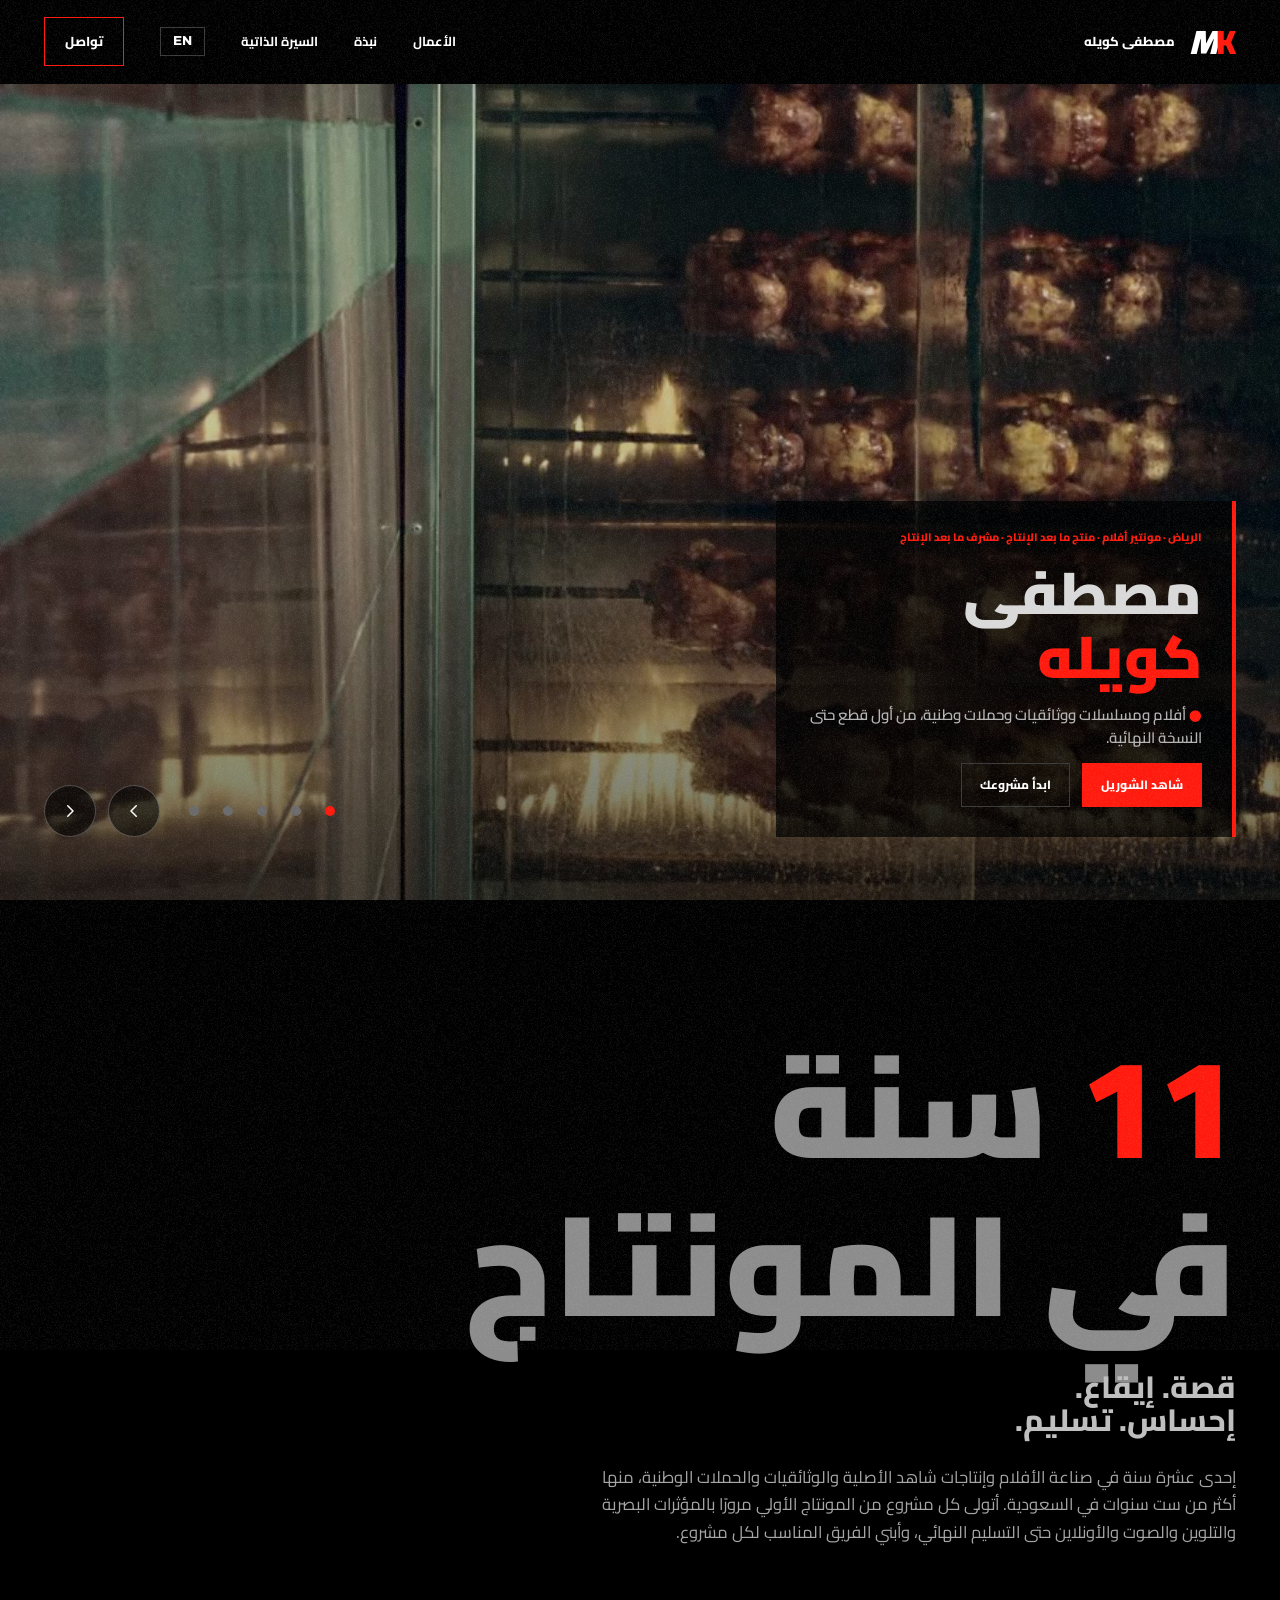
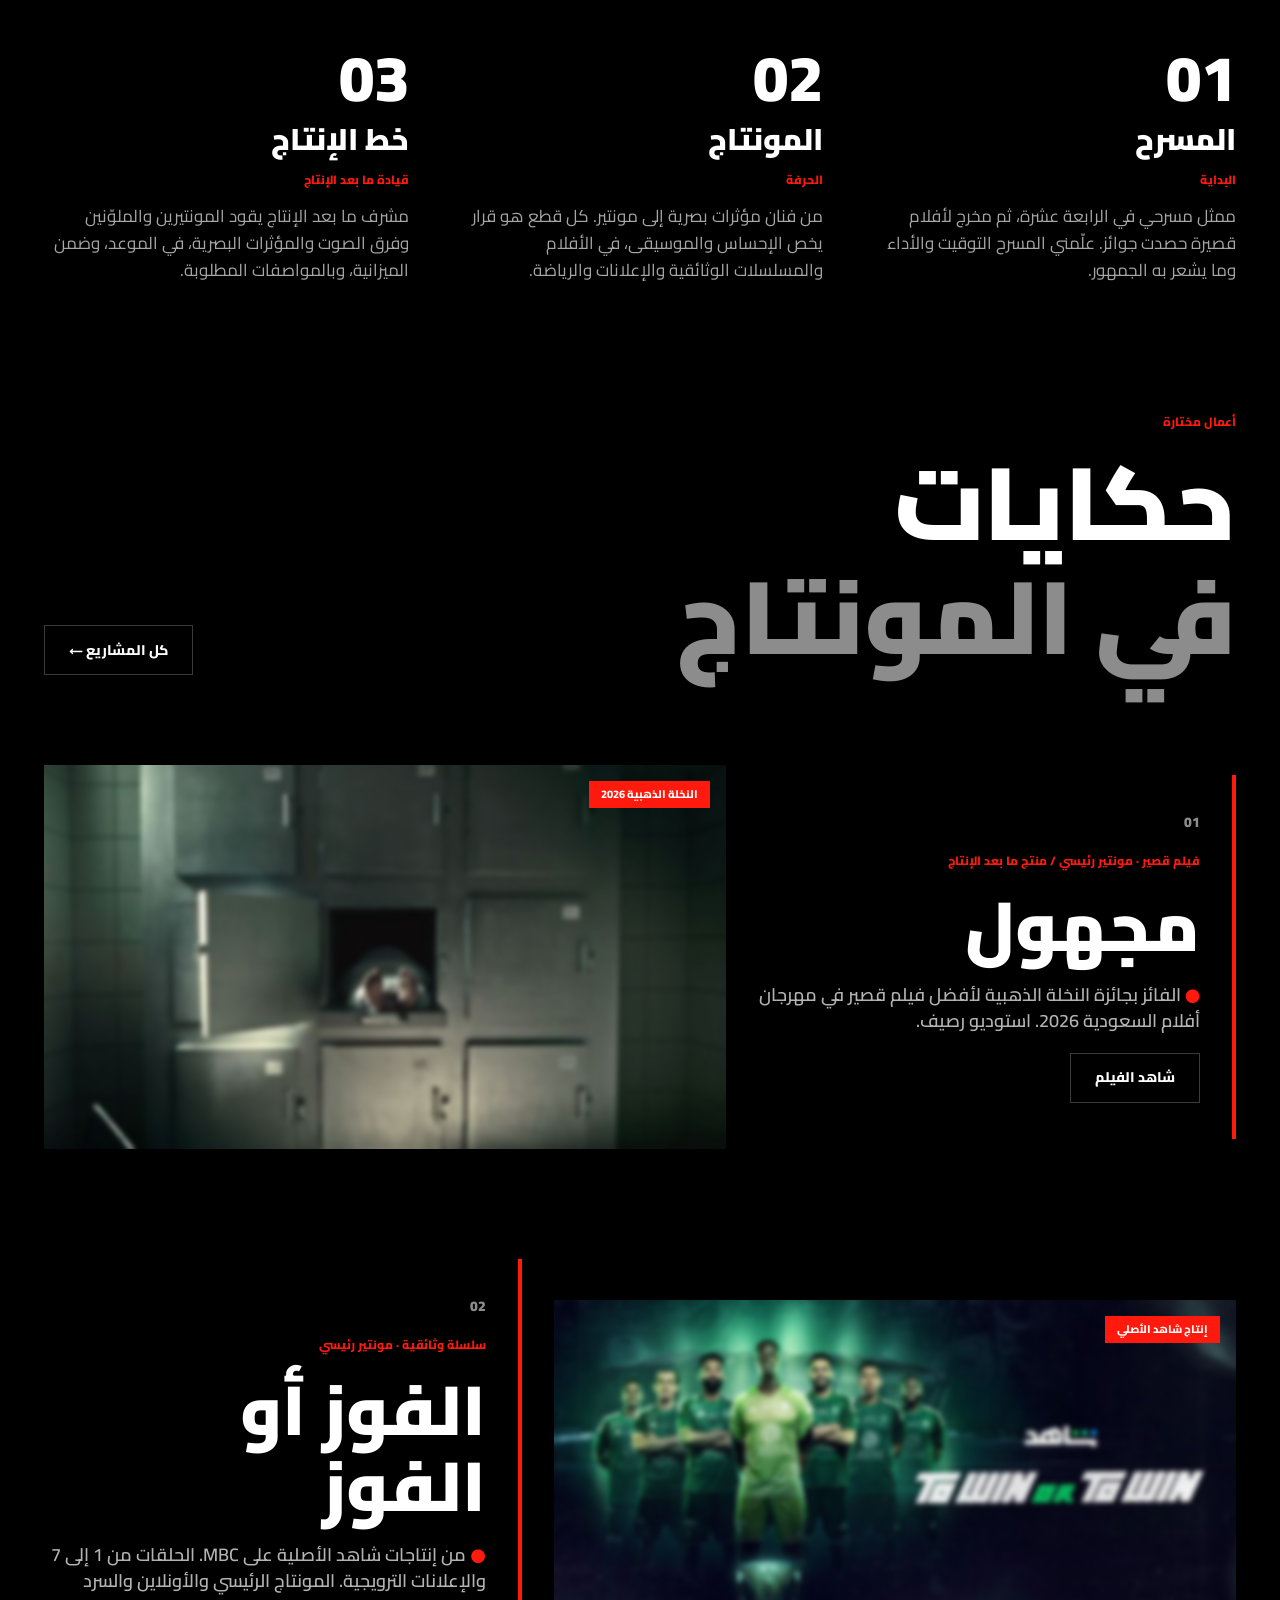
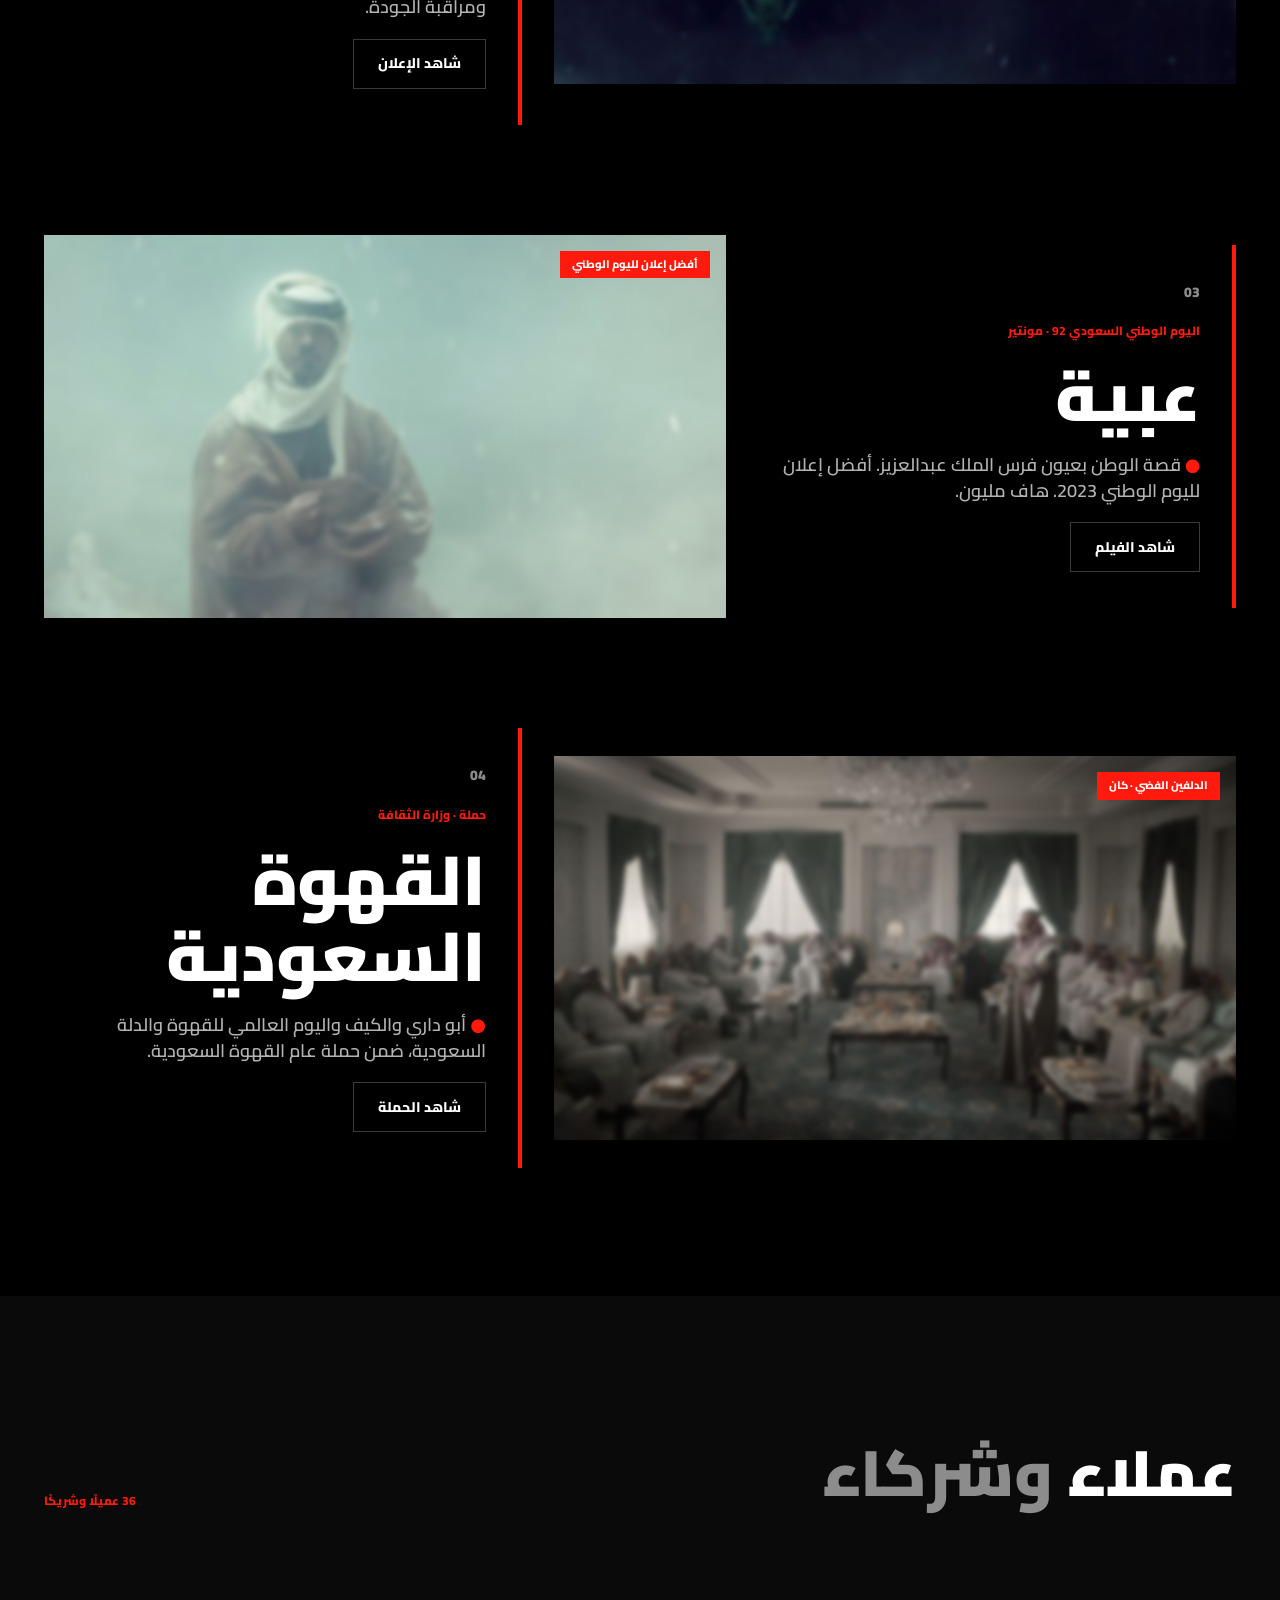
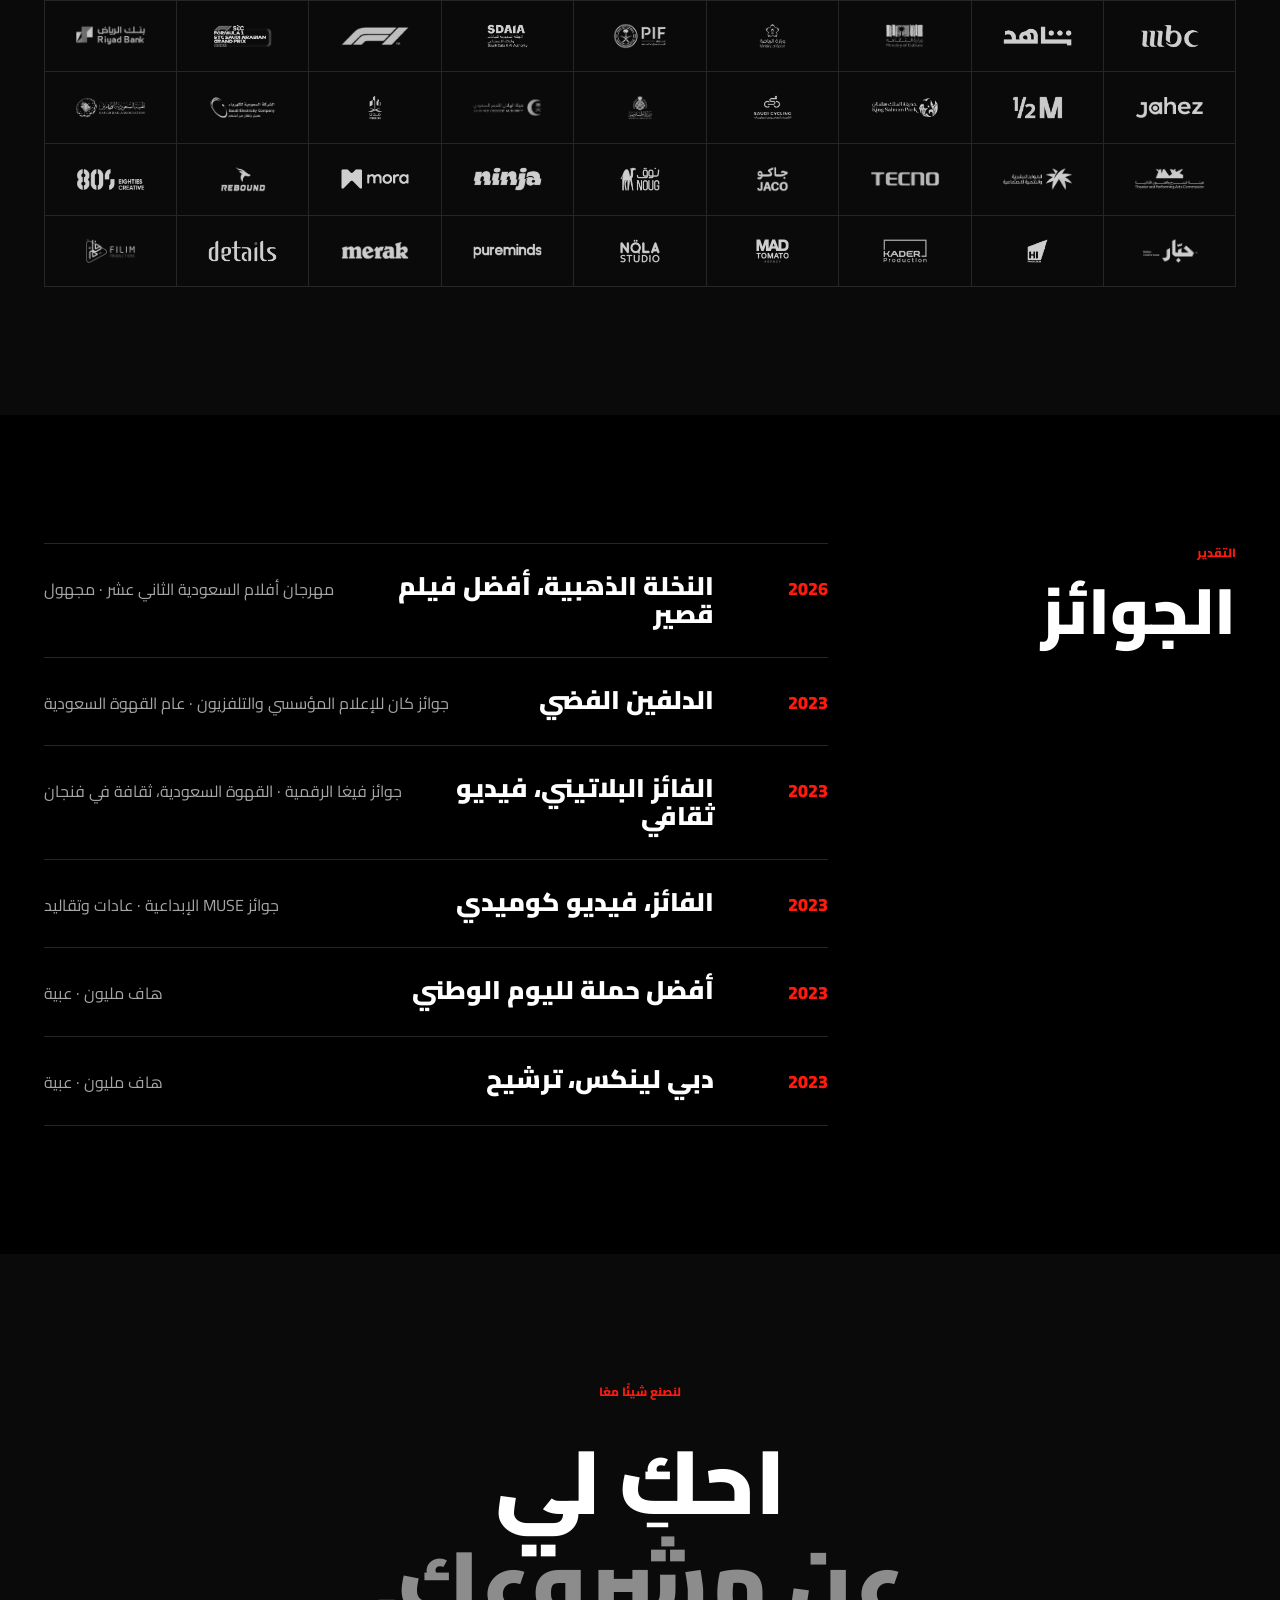
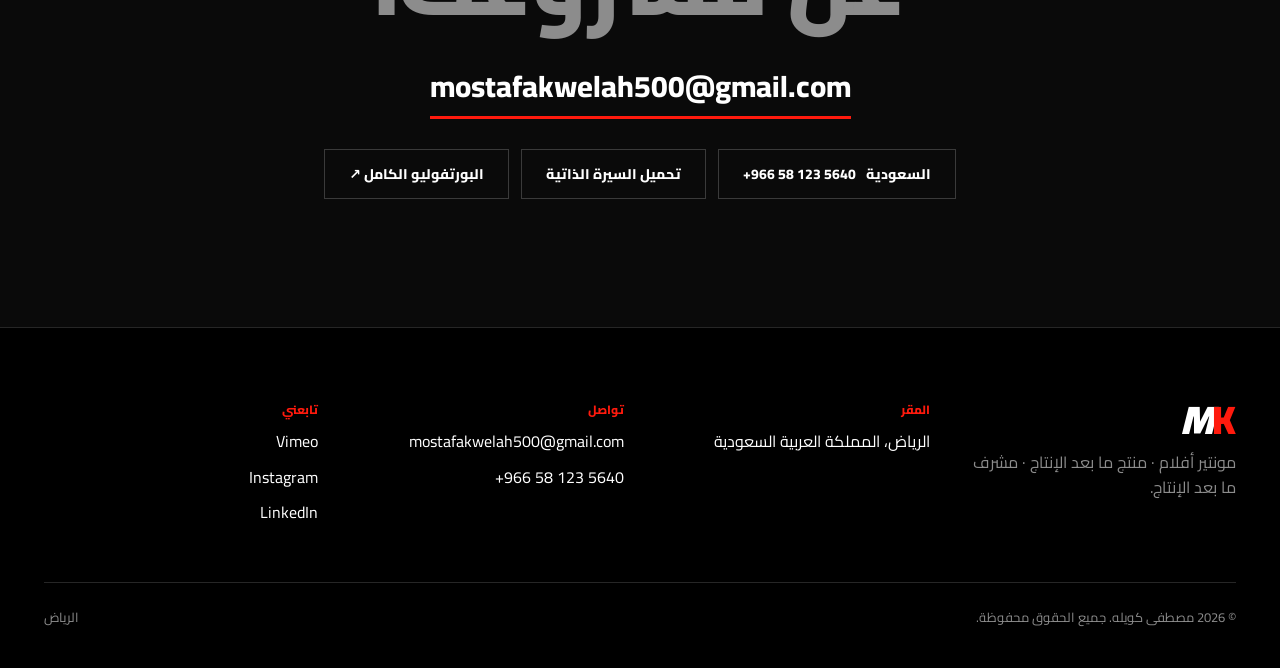
==== commit cf041e2a: "Remove em dashes from the site (EN + AR); use التسليم instead of التشطيب Co-Authored-By: Claude Opus" ====
--- a/ar/index.html
+++ b/ar/index.html
@@ -3,11 +3,11 @@
 <head>
 <meta charset="utf-8">
 <meta name="viewport" content="width=device-width, initial-scale=1">
-<title>مصطفى كويله — مونتير أفلام ومنتج ومشرف ما بعد الإنتاج في الرياض</title>
+<title>مصطفى كويله | مونتير أفلام ومنتج ومشرف ما بعد الإنتاج في الرياض</title>
 <meta name="description" content="مصطفى كويله، مونتير أفلام ومنتج ومشرف ما بعد الإنتاج في الرياض، ومخرج. أكثر من 11 سنة في مونتاج الأفلام وإنتاجات شاهد الأصلية والأفلام الوثائقية والإعلانات والحملات الوطنية في السعودية.">
 <meta name="theme-color" content="#000000">
 <meta property="og:type" content="website">
-<meta property="og:title" content="مصطفى كويله — مونتير أفلام ومنتج ومشرف ما بعد الإنتاج في الرياض">
+<meta property="og:title" content="مصطفى كويله | مونتير أفلام ومنتج ومشرف ما بعد الإنتاج في الرياض">
 <meta property="og:description" content="مصطفى كويله، مونتير أفلام ومنتج ومشرف ما بعد الإنتاج في الرياض، ومخرج. أكثر من 11 سنة في مونتاج الأفلام وإنتاجات شاهد الأصلية والأفلام الوثائقية والإعلانات والحملات الوطنية في السعودية.">
 <meta property="og:image" content="https://mostafakwelah.com/assets/img/majhool.jpg?v=c4e3fba1">
 <meta property="og:locale" content="ar_SA">
@@ -21,19 +21,19 @@
 <link rel="preconnect" href="https://fonts.gstatic.com" crossorigin>
 <link href="https://fonts.googleapis.com/css2?family=Archivo:ital,wdth,wght@0,62..125,400..900;1,62..125,400..900&amp;display=swap" rel="stylesheet">
 <link href="https://fonts.googleapis.com/css2?family=Cairo:wght@400..1000&amp;display=swap" rel="stylesheet">
-<link rel="stylesheet" href="../assets/css/style.css?v=0ded763d">
-<script type="application/ld+json">{"@context": "https://schema.org", "@graph": [{"@type": "Person", "@id": "https://mostafakwelah.com/#person", "name": "Mostafa Kwelah", "alternateName": ["مصطفى كويله", "Mostafa Kwelah Film Editor"], "url": "https://mostafakwelah.com/", "image": "https://mostafakwelah.com/assets/img/portrait.jpg?v=eb325dc6", "email": "mailto:mostafakwelah500@gmail.com", "telephone": "+966581235640", "jobTitle": ["Film Editor", "Post Producer", "Post Production Supervisor", "Film Director", "مونتير أفلام", "مشرف ما بعد الإنتاج"], "description": "مونتير أفلام ومنتج ومشرف ما بعد الإنتاج في الرياض، المملكة العربية السعودية، بخبرة تزيد على 11 سنة في الأفلام وإنتاجات شاهد الأصلية والوثائقيات والإعلانات والحملات الوطنية.", "address": {"@type": "PostalAddress", "addressLocality": "Riyadh", "addressCountry": "SA"}, "workLocation": {"@type": "Place", "name": "Riyadh, Saudi Arabia"}, "worksFor": {"@type": "Organization", "name": "Last Phase Studio"}, "alumniOf": {"@type": "CollegeOrUniversity", "name": "Damanhour University"}, "knowsLanguage": ["ar", "en"], "knowsAbout": ["Film editing", "Post-production supervision", "Documentary editing", "Commercial editing", "Color grading", "VFX supervision", "Adobe Premiere Pro", "DaVinci Resolve", "مونتاج الأفلام", "ما بعد الإنتاج"], "award": ["Golden Palm — Best Short Film, 12th Saudi Film Festival 2026 (Majhool)", "Silver Dolphin — Cannes Corporate Media & TV Awards 2023 (The Year of Saudi Coffee)", "Platinum Winner — Vega Digital Awards 2023 (Saudi Coffee, Culture in a Cup)", "Winner — MUSE Creative Awards 2023 (Tradition and Habits)", "Best National Day Campaign 2023 (UBAYHA)"], "sameAs": ["https://vimeo.com/user108404931", "https://instagram.com/mostafa_kwelah", "https://www.linkedin.com/in/mostafa-kwelah-7a22761a0", "https://www.behance.net/mostafakwelah"]}, {"@type": "WebSite", "@id": "https://mostafakwelah.com/#website", "url": "https://mostafakwelah.com/", "name": "Mostafa Kwelah", "inLanguage": ["en", "ar"], "publisher": {"@id": "https://mostafakwelah.com/#person"}}, {"@type": "WebPage", "@id": "https://mostafakwelah.com/ar/", "url": "https://mostafakwelah.com/ar/", "inLanguage": "ar", "isPartOf": {"@id": "https://mostafakwelah.com/#website"}, "about": {"@id": "https://mostafakwelah.com/#person"}}]}</script>
+<link rel="stylesheet" href="../assets/css/style.css?v=704e461d">
+<script type="application/ld+json">{"@context": "https://schema.org", "@graph": [{"@type": "Person", "@id": "https://mostafakwelah.com/#person", "name": "Mostafa Kwelah", "alternateName": ["مصطفى كويله", "Mostafa Kwelah Film Editor"], "url": "https://mostafakwelah.com/", "image": "https://mostafakwelah.com/assets/img/portrait.jpg?v=eb325dc6", "email": "mailto:mostafakwelah500@gmail.com", "telephone": "+966581235640", "jobTitle": ["Film Editor", "Post Producer", "Post Production Supervisor", "Film Director", "مونتير أفلام", "مشرف ما بعد الإنتاج"], "description": "مونتير أفلام ومنتج ومشرف ما بعد الإنتاج في الرياض، المملكة العربية السعودية، بخبرة تزيد على 11 سنة في الأفلام وإنتاجات شاهد الأصلية والوثائقيات والإعلانات والحملات الوطنية.", "address": {"@type": "PostalAddress", "addressLocality": "Riyadh", "addressCountry": "SA"}, "workLocation": {"@type": "Place", "name": "Riyadh, Saudi Arabia"}, "worksFor": {"@type": "Organization", "name": "Last Phase Studio"}, "alumniOf": {"@type": "CollegeOrUniversity", "name": "Damanhour University"}, "knowsLanguage": ["ar", "en"], "knowsAbout": ["Film editing", "Post-production supervision", "Documentary editing", "Commercial editing", "Color grading", "VFX supervision", "Adobe Premiere Pro", "DaVinci Resolve", "مونتاج الأفلام", "ما بعد الإنتاج"], "award": ["Golden Palm, Best Short Film, 12th Saudi Film Festival 2026 (Majhool)", "Silver Dolphin, Cannes Corporate Media & TV Awards 2023 (The Year of Saudi Coffee)", "Platinum Winner, Vega Digital Awards 2023 (Saudi Coffee, Culture in a Cup)", "Winner, MUSE Creative Awards 2023 (Tradition and Habits)", "Best National Day Campaign 2023 (UBAYHA)"], "sameAs": ["https://vimeo.com/user108404931", "https://instagram.com/mostafa_kwelah", "https://www.linkedin.com/in/mostafa-kwelah-7a22761a0", "https://www.behance.net/mostafakwelah"]}, {"@type": "WebSite", "@id": "https://mostafakwelah.com/#website", "url": "https://mostafakwelah.com/", "name": "Mostafa Kwelah", "inLanguage": ["en", "ar"], "publisher": {"@id": "https://mostafakwelah.com/#person"}}, {"@type": "WebPage", "@id": "https://mostafakwelah.com/ar/", "url": "https://mostafakwelah.com/ar/", "inLanguage": "ar", "isPartOf": {"@id": "https://mostafakwelah.com/#website"}, "about": {"@id": "https://mostafakwelah.com/#person"}}]}</script>
 
 </head>
 <body>
 <a class="skip" href="#main">انتقل إلى المحتوى</a>
 <div class="grain" aria-hidden="true"></div>
 <header class="nav">
-<a class="brand" href="index.html" aria-label="مصطفى كويله — الرئيسية"><span class="mk">M<span>K</span></span><span class="brand__name">مصطفى كويله</span></a>
+<a class="brand" href="index.html" aria-label="مصطفى كويله، الرئيسية"><span class="mk">M<span>K</span></span><span class="brand__name">مصطفى كويله</span></a>
 <nav class="nav__links" aria-label="القائمة الرئيسية">
 <a href="work.html">الأعمال</a>
 <a href="about.html">نبذة</a>
-<a href="../assets/Mostafa_Kwelah_CV_2026.pdf?v=85fce7d0" target="_blank" rel="noopener">السيرة الذاتية</a>
+<a href="../assets/Mostafa_Kwelah_CV_2026.pdf?v=73ee4cd3" target="_blank" rel="noopener">السيرة الذاتية</a>
 <a class="lang" href="../index.html" hreflang="en" lang="en">EN</a>
 <a class="nav__cta" href="index.html#contact">تواصل</a>
 </nav>
@@ -48,14 +48,14 @@
 <a class="big" href="work.html">الأعمال</a>
 <a class="big" href="about.html">نبذة</a>
 <a class="big" href="index.html#contact">تواصل</a>
-<div class="meta"><a href="mailto:mostafakwelah500@gmail.com">mostafakwelah500@gmail.com</a><a href="tel:+966581235640" dir="ltr">+966 58 123 5640</a><a href="../assets/Mostafa_Kwelah_CV_2026.pdf?v=85fce7d0" target="_blank" rel="noopener">تحميل السيرة الذاتية</a></div>
+<div class="meta"><a href="mailto:mostafakwelah500@gmail.com">mostafakwelah500@gmail.com</a><a href="tel:+966581235640" dir="ltr">+966 58 123 5640</a><a href="../assets/Mostafa_Kwelah_CV_2026.pdf?v=73ee4cd3" target="_blank" rel="noopener">تحميل السيرة الذاتية</a></div>
 </nav>
 <main id="main">
 <section class="hero" aria-label="الشوريل">
-<div class="slide slide--video is-active"><video muted playsinline preload="auto" poster="../assets/video/majhool.jpg?v=ae0cf77a" aria-label="Majhool — short film"><source src="../assets/video/majhool.mp4?v=0f54c3b1" type="video/mp4"></video></div>
-<div class="slide slide--video"><video muted playsinline preload="none" poster="../assets/video/win-or-to-win.jpg?v=239c33dc" aria-label="Win or To Win — Shahid Original"><source src="../assets/video/win-or-to-win.mp4?v=7381760f" type="video/mp4"></video></div>
-<div class="slide slide--video"><video muted playsinline preload="none" poster="../assets/video/ubayha.jpg?v=202365bb" aria-label="UBAYHA — 92nd Saudi National Day"><source src="../assets/video/ubayha.mp4?v=d744fc63" type="video/mp4"></video></div>
-<div class="slide slide--video"><video muted playsinline preload="none" poster="../assets/video/abu-dari.jpg?v=e1b7c282" aria-label="Abu Dari — Year of Saudi Coffee"><source src="../assets/video/abu-dari.mp4?v=c8cf0eeb" type="video/mp4"></video></div>
+<div class="slide slide--video is-active"><video muted playsinline preload="auto" poster="../assets/video/majhool.jpg?v=ae0cf77a" aria-label="Majhool, short film"><source src="../assets/video/majhool.mp4?v=0f54c3b1" type="video/mp4"></video></div>
+<div class="slide slide--video"><video muted playsinline preload="none" poster="../assets/video/win-or-to-win.jpg?v=239c33dc" aria-label="Win or To Win, Shahid Original"><source src="../assets/video/win-or-to-win.mp4?v=7381760f" type="video/mp4"></video></div>
+<div class="slide slide--video"><video muted playsinline preload="none" poster="../assets/video/ubayha.jpg?v=202365bb" aria-label="UBAYHA, 92nd Saudi National Day"><source src="../assets/video/ubayha.mp4?v=d744fc63" type="video/mp4"></video></div>
+<div class="slide slide--video"><video muted playsinline preload="none" poster="../assets/video/abu-dari.jpg?v=e1b7c282" aria-label="Abu Dari, Year of Saudi Coffee"><source src="../assets/video/abu-dari.mp4?v=c8cf0eeb" type="video/mp4"></video></div>
 <div class="slide slide--video"><video muted playsinline preload="none" poster="../assets/video/nouq-ramadan.jpg?v=174b5b65" aria-label="Nouq Ramadan"><source src="../assets/video/nouq-ramadan.mp4?v=09e223df" type="video/mp4"></video></div>
 <button class="round-btn prev" type="button" aria-label="السابق"><svg viewBox="0 0 24 24" fill="none" stroke="currentColor" stroke-width="2" stroke-linecap="round" stroke-linejoin="round" aria-hidden="true"><path d="M9 5l7 7-7 7"/></svg></button>
 <button class="round-btn next" type="button" aria-label="التالي"><svg viewBox="0 0 24 24" fill="none" stroke="currentColor" stroke-width="2" stroke-linecap="round" stroke-linejoin="round" aria-hidden="true"><path d="M15 5l-7 7 7 7"/></svg></button>
@@ -63,7 +63,7 @@
 <div class="hero__card">
 <span class="eyebrow">الرياض · مونتير أفلام · منتج ما بعد الإنتاج · مشرف ما بعد الإنتاج</span>
 <h1 class="display hero__title"><span class="a">مصطفى</span><br><span class="red">كويله</span></h1>
-<p class="lead">أفلام ومسلسلات ووثائقيات وحملات وطنية — من أول قطع حتى النسخة النهائية.</p>
+<p class="lead">أفلام ومسلسلات ووثائقيات وحملات وطنية، من أول قطع حتى النسخة النهائية.</p>
 <div class="btn-row"><a class="btn btn--red" href="https://vimeo.com/user108404931" target="_blank" rel="noopener" data-reel>شاهد الشوريل</a><a class="btn" href="#contact">ابدأ مشروعك</a></div>
 </div>
 </section>
@@ -76,8 +76,8 @@
 </div>
 <div class="pillars">
 <div class="pillar reveal"><span class="pillar__num">01</span><h3>المسرح</h3><span class="eyebrow">البداية</span><p>ممثل مسرحي في الرابعة عشرة، ثم مخرج لأفلام قصيرة حصدت جوائز. علّمني المسرح التوقيت والأداء وما يشعر به الجمهور.</p></div>
-<div class="pillar reveal"><span class="pillar__num">02</span><h3>المونتاج</h3><span class="eyebrow">الحرفة</span><p>من فنان مؤثرات بصرية إلى مونتير. كل قطع هو قرار يخص الإحساس والموسيقى — في الأفلام والمسلسلات الوثائقية والإعلانات والرياضة.</p></div>
-<div class="pillar reveal"><span class="pillar__num">03</span><h3>خط الإنتاج</h3><span class="eyebrow">قيادة ما بعد الإنتاج</span><p>مشرف ما بعد الإنتاج يقود المونتيرين والملوّنين وفرق الصوت والمؤثرات البصرية — في الموعد، وضمن الميزانية، وبالمواصفات المطلوبة.</p></div>
+<div class="pillar reveal"><span class="pillar__num">02</span><h3>المونتاج</h3><span class="eyebrow">الحرفة</span><p>من فنان مؤثرات بصرية إلى مونتير. كل قطع هو قرار يخص الإحساس والموسيقى، في الأفلام والمسلسلات الوثائقية والإعلانات والرياضة.</p></div>
+<div class="pillar reveal"><span class="pillar__num">03</span><h3>خط الإنتاج</h3><span class="eyebrow">قيادة ما بعد الإنتاج</span><p>مشرف ما بعد الإنتاج يقود المونتيرين والملوّنين وفرق الصوت والمؤثرات البصرية، في الموعد، وضمن الميزانية، وبالمواصفات المطلوبة.</p></div>
 </div>
 </section>
 
@@ -89,7 +89,7 @@
 <a class="row__media media media--play" href="https://vimeo.com/1230654837" target="_blank" rel="noopener" data-vimeo="1230654837" aria-label="تشغيل مجهول"><img class="fx" src="../assets/img/majhool.jpg?v=c4e3fba1" alt="لقطة من مجهول" loading="lazy"><span class="tag">النخلة الذهبية 2026</span><span class="play" aria-hidden="true"><svg viewBox="0 0 24 24" fill="currentColor"><path d="M8 5v14l11-7z"/></svg></span></a>
 </article>
 <article class="row row--flip reveal">
-<div class="row__text"><span class="row__num">02</span><span class="eyebrow">سلسلة وثائقية · مونتير رئيسي</span><h3 class="display row__title">الفوز أو<br>الفوز</h3><p class="lead">من إنتاجات شاهد الأصلية على MBC — الحلقات من 1 إلى 7 والإعلانات الترويجية. المونتاج الرئيسي والأونلاين والسرد ومراقبة الجودة.</p><a class="btn" href="https://vimeo.com/785551524" target="_blank" rel="noopener" data-vimeo="785551524">شاهد الإعلان</a></div>
+<div class="row__text"><span class="row__num">02</span><span class="eyebrow">سلسلة وثائقية · مونتير رئيسي</span><h3 class="display row__title">الفوز أو<br>الفوز</h3><p class="lead">من إنتاجات شاهد الأصلية على MBC. الحلقات من 1 إلى 7 والإعلانات الترويجية. المونتاج الرئيسي والأونلاين والسرد ومراقبة الجودة.</p><a class="btn" href="https://vimeo.com/785551524" target="_blank" rel="noopener" data-vimeo="785551524">شاهد الإعلان</a></div>
 <a class="row__media media media--play" href="https://vimeo.com/785551524" target="_blank" rel="noopener" data-vimeo="785551524" aria-label="تشغيل الفوز أو الفوز"><img class="fx" src="../assets/img/win-or-to-win.jpg?v=3c51bc07" alt="لقطة من الفوز أو الفوز" loading="lazy"><span class="tag">إنتاج شاهد الأصلي</span><span class="play" aria-hidden="true"><svg viewBox="0 0 24 24" fill="currentColor"><path d="M8 5v14l11-7z"/></svg></span></a>
 </article>
 <article class="row reveal">
@@ -97,7 +97,7 @@
 <a class="row__media media media--play" href="https://vimeo.com/767880594" target="_blank" rel="noopener" data-vimeo="767880594" aria-label="تشغيل عبية"><img class="fx" src="../assets/img/ubayha.jpg?v=a02aa683" alt="لقطة من عبية" loading="lazy"><span class="tag">أفضل إعلان لليوم الوطني</span><span class="play" aria-hidden="true"><svg viewBox="0 0 24 24" fill="currentColor"><path d="M8 5v14l11-7z"/></svg></span></a>
 </article>
 <article class="row row--flip reveal">
-<div class="row__text"><span class="row__num">04</span><span class="eyebrow">حملة · وزارة الثقافة</span><h3 class="display row__title">القهوة<br>السعودية</h3><p class="lead">أبو داري والكيف واليوم العالمي للقهوة والدلة السعودية — حملة عام القهوة السعودية.</p><a class="btn" href="https://vimeo.com/767408484" target="_blank" rel="noopener" data-vimeo="767408484">شاهد الحملة</a></div>
+<div class="row__text"><span class="row__num">04</span><span class="eyebrow">حملة · وزارة الثقافة</span><h3 class="display row__title">القهوة<br>السعودية</h3><p class="lead">أبو داري والكيف واليوم العالمي للقهوة والدلة السعودية، ضمن حملة عام القهوة السعودية.</p><a class="btn" href="https://vimeo.com/767408484" target="_blank" rel="noopener" data-vimeo="767408484">شاهد الحملة</a></div>
 <a class="row__media media media--play" href="https://vimeo.com/767408484" target="_blank" rel="noopener" data-vimeo="767408484" aria-label="تشغيل القهوة السعودية"><img class="fx" src="../assets/img/abu-dari.jpg?v=99c353e7" alt="لقطة من القهوة السعودية" loading="lazy"><span class="tag">الدلفين الفضي · كان</span><span class="play" aria-hidden="true"><svg viewBox="0 0 24 24" fill="currentColor"><path d="M8 5v14l11-7z"/></svg></span></a>
 </article>
 </div>
@@ -137,7 +137,7 @@
 <li><img src="../assets/logos/logo-hi-production.png?v=918f459c" alt="HI Production" loading="lazy"></li>
 <li><img src="../assets/logos/logo-kader-production.png?v=3d005f1f" alt="Kader Production" loading="lazy"></li>
 <li><img src="../assets/logos/logo-mad-tomato.png?v=c57f05c0" alt="Mad Tomato" loading="lazy"></li>
-<li><img src="../assets/logos/logo-nola-studio.png?v=a51c320b" alt="NOLA Studio" loading="lazy"></li>
+<li><img src="../assets/logos/logo-nqla-studio.png?v=a51c320b" alt="Nqla Studio" loading="lazy"></li>
 <li><img src="../assets/logos/logo-pureminds.png?v=2360b1a1" alt="Pureminds" loading="lazy"></li>
 <li><img src="../assets/logos/logo-merak.png?v=1f5656ca" alt="Merak" loading="lazy"></li>
 <li><img src="../assets/logos/logo-details.png?v=fc991777" alt="Details" loading="lazy"></li>
@@ -149,12 +149,12 @@
 <div class="split">
 <div class="split__head reveal"><span class="eyebrow">التقدير</span><h2 class="display" id="awards-title">الجوائز</h2></div>
 <div class="split__body reveal">
-<div class="award"><span class="award__year">2026</span><span class="award__name">النخلة الذهبية — أفضل فيلم قصير</span><span class="award__for">مهرجان أفلام السعودية الثاني عشر · مجهول</span></div>
+<div class="award"><span class="award__year">2026</span><span class="award__name">النخلة الذهبية، أفضل فيلم قصير</span><span class="award__for">مهرجان أفلام السعودية الثاني عشر · مجهول</span></div>
 <div class="award"><span class="award__year">2023</span><span class="award__name">الدلفين الفضي</span><span class="award__for">جوائز كان للإعلام المؤسسي والتلفزيون · عام القهوة السعودية</span></div>
-<div class="award"><span class="award__year">2023</span><span class="award__name">الفائز البلاتيني — فيديو ثقافي</span><span class="award__for">جوائز فيغا الرقمية · القهوة السعودية، ثقافة في فنجان</span></div>
-<div class="award"><span class="award__year">2023</span><span class="award__name">الفائز — فيديو كوميدي</span><span class="award__for">جوائز MUSE الإبداعية · عادات وتقاليد</span></div>
+<div class="award"><span class="award__year">2023</span><span class="award__name">الفائز البلاتيني، فيديو ثقافي</span><span class="award__for">جوائز فيغا الرقمية · القهوة السعودية، ثقافة في فنجان</span></div>
+<div class="award"><span class="award__year">2023</span><span class="award__name">الفائز، فيديو كوميدي</span><span class="award__for">جوائز MUSE الإبداعية · عادات وتقاليد</span></div>
 <div class="award"><span class="award__year">2023</span><span class="award__name">أفضل حملة لليوم الوطني</span><span class="award__for">هاف مليون · عبية</span></div>
-<div class="award"><span class="award__year">2023</span><span class="award__name">دبي لينكس — ترشيح</span><span class="award__for">هاف مليون · عبية</span></div>
+<div class="award"><span class="award__year">2023</span><span class="award__name">دبي لينكس، ترشيح</span><span class="award__for">هاف مليون · عبية</span></div>
 </div>
 </div>
 </section>
@@ -164,7 +164,7 @@
 <span class="eyebrow">لنصنع شيئًا معًا</span>
 <h2 class="display" id="contact-title">احكِ لي<br><span class="grey">عن مشروعك.</span></h2>
 <a class="contact__mail" href="mailto:mostafakwelah500@gmail.com">mostafakwelah500@gmail.com</a>
-<div class="btn-row"><a class="btn" href="tel:+966581235640">السعودية <bdi dir="ltr">+966 58 123 5640</bdi></a><a class="btn" href="../assets/Mostafa_Kwelah_CV_2026.pdf?v=85fce7d0" target="_blank" rel="noopener">تحميل السيرة الذاتية</a><a class="btn" href="https://www.canva.com/design/DAGHgkaXmmY/GB-IjaV4LUWEO3lBrU5mCg/view" target="_blank" rel="noopener">البورتفوليو الكامل ↗</a></div>
+<div class="btn-row"><a class="btn" href="tel:+966581235640">السعودية <bdi dir="ltr">+966 58 123 5640</bdi></a><a class="btn" href="../assets/Mostafa_Kwelah_CV_2026.pdf?v=73ee4cd3" target="_blank" rel="noopener">تحميل السيرة الذاتية</a><a class="btn" href="https://www.canva.com/design/DAGHgkaXmmY/GB-IjaV4LUWEO3lBrU5mCg/view" target="_blank" rel="noopener">البورتفوليو الكامل ↗</a></div>
 </div>
 </section>
 </main>
@@ -178,6 +178,6 @@
 <div class="footer__base"><span>© 2026 مصطفى كويله. جميع الحقوق محفوظة.</span><span>الرياض</span></div>
 </footer>
 <div class="lightbox" role="dialog" aria-modal="true" aria-label="فيديو"><button class="round-btn" type="button" aria-label="إغلاق الفيديو"><svg viewBox="0 0 24 24" fill="none" stroke="currentColor" stroke-width="2" stroke-linecap="round" aria-hidden="true"><path d="M6 6l12 12M18 6L6 18"/></svg></button><div class="lightbox__frame"></div></div>
-<script src="../assets/js/main.js?v=55fc0715"></script>
+<script src="../assets/js/main.js?v=85f4ec56"></script>
 </body>
 </html>
--- a/assets/css/style.css
+++ b/assets/css/style.css
@@ -1,4 +1,4 @@
-/* Mostafa Kwelah — portfolio */
+/* Mostafa Kwelah: portfolio */
 :root {
   --bg: #000000;
   --bg-2: #0A0A0A;
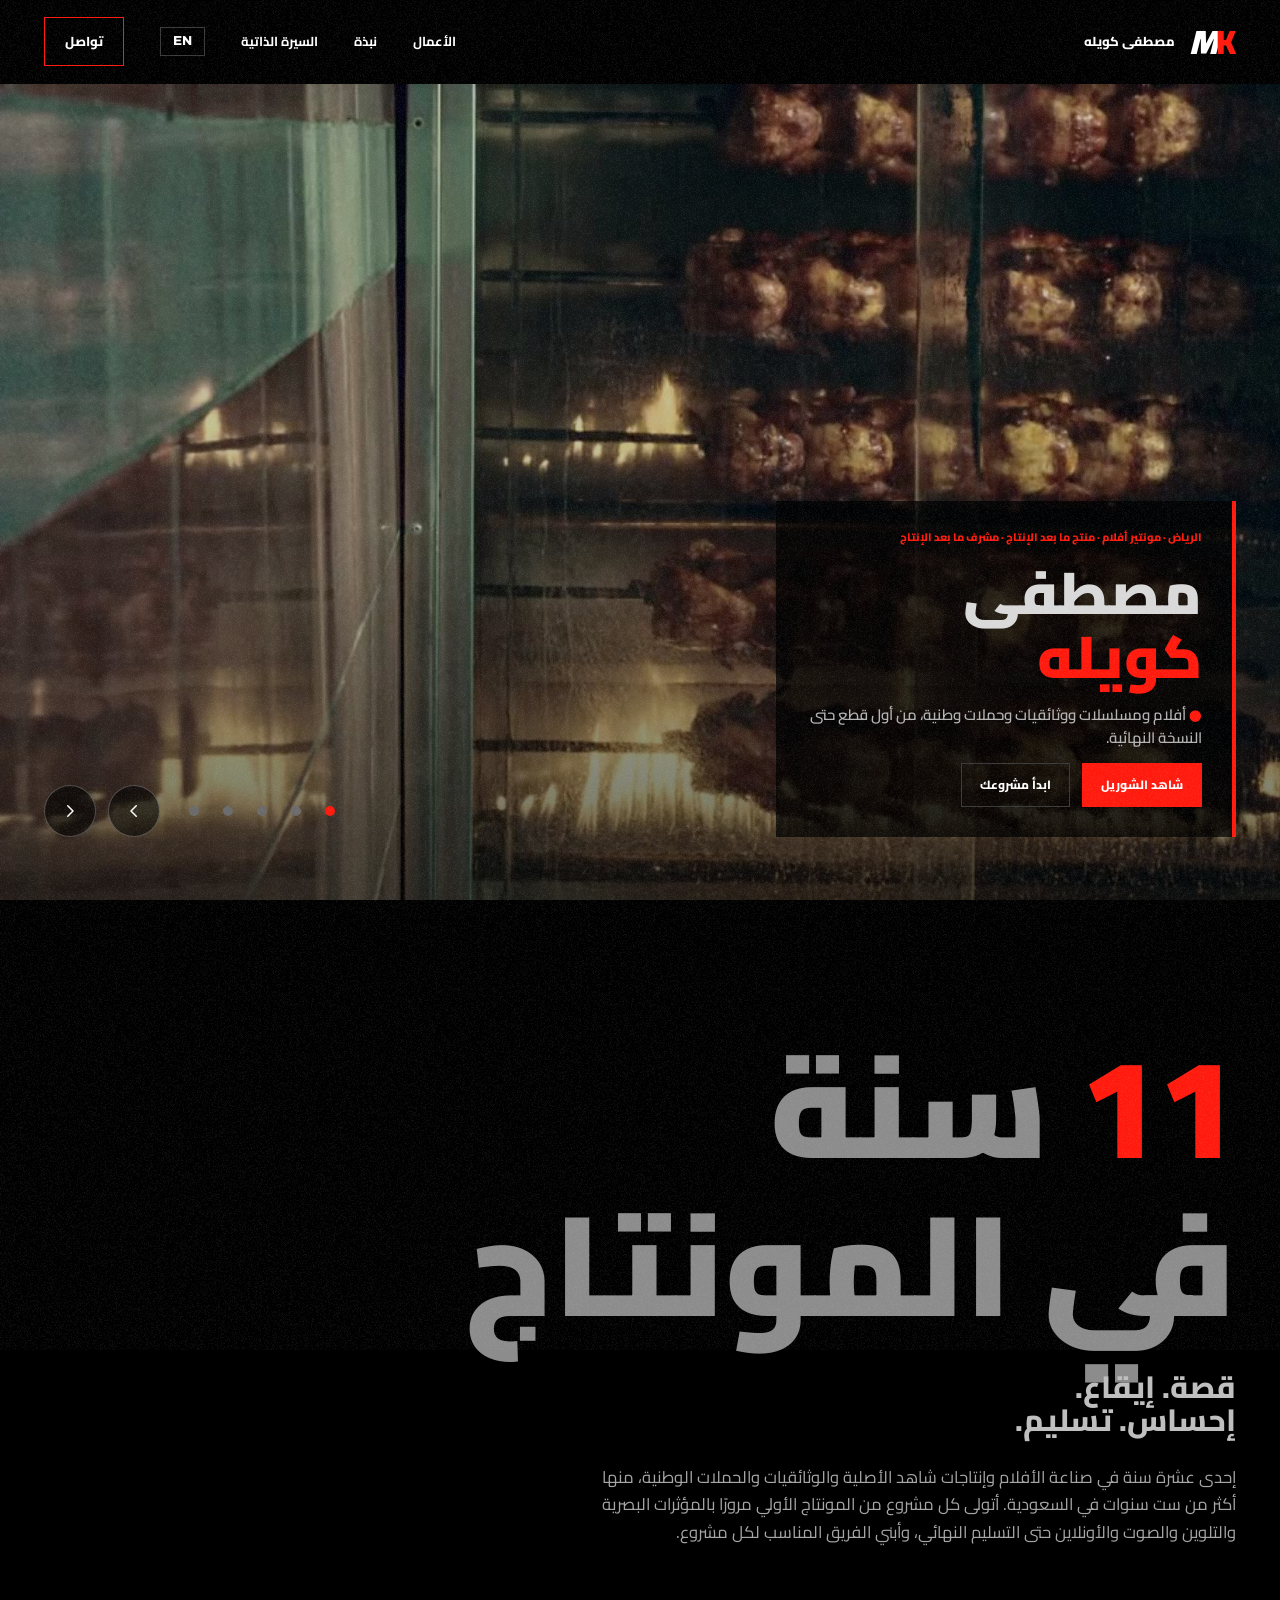
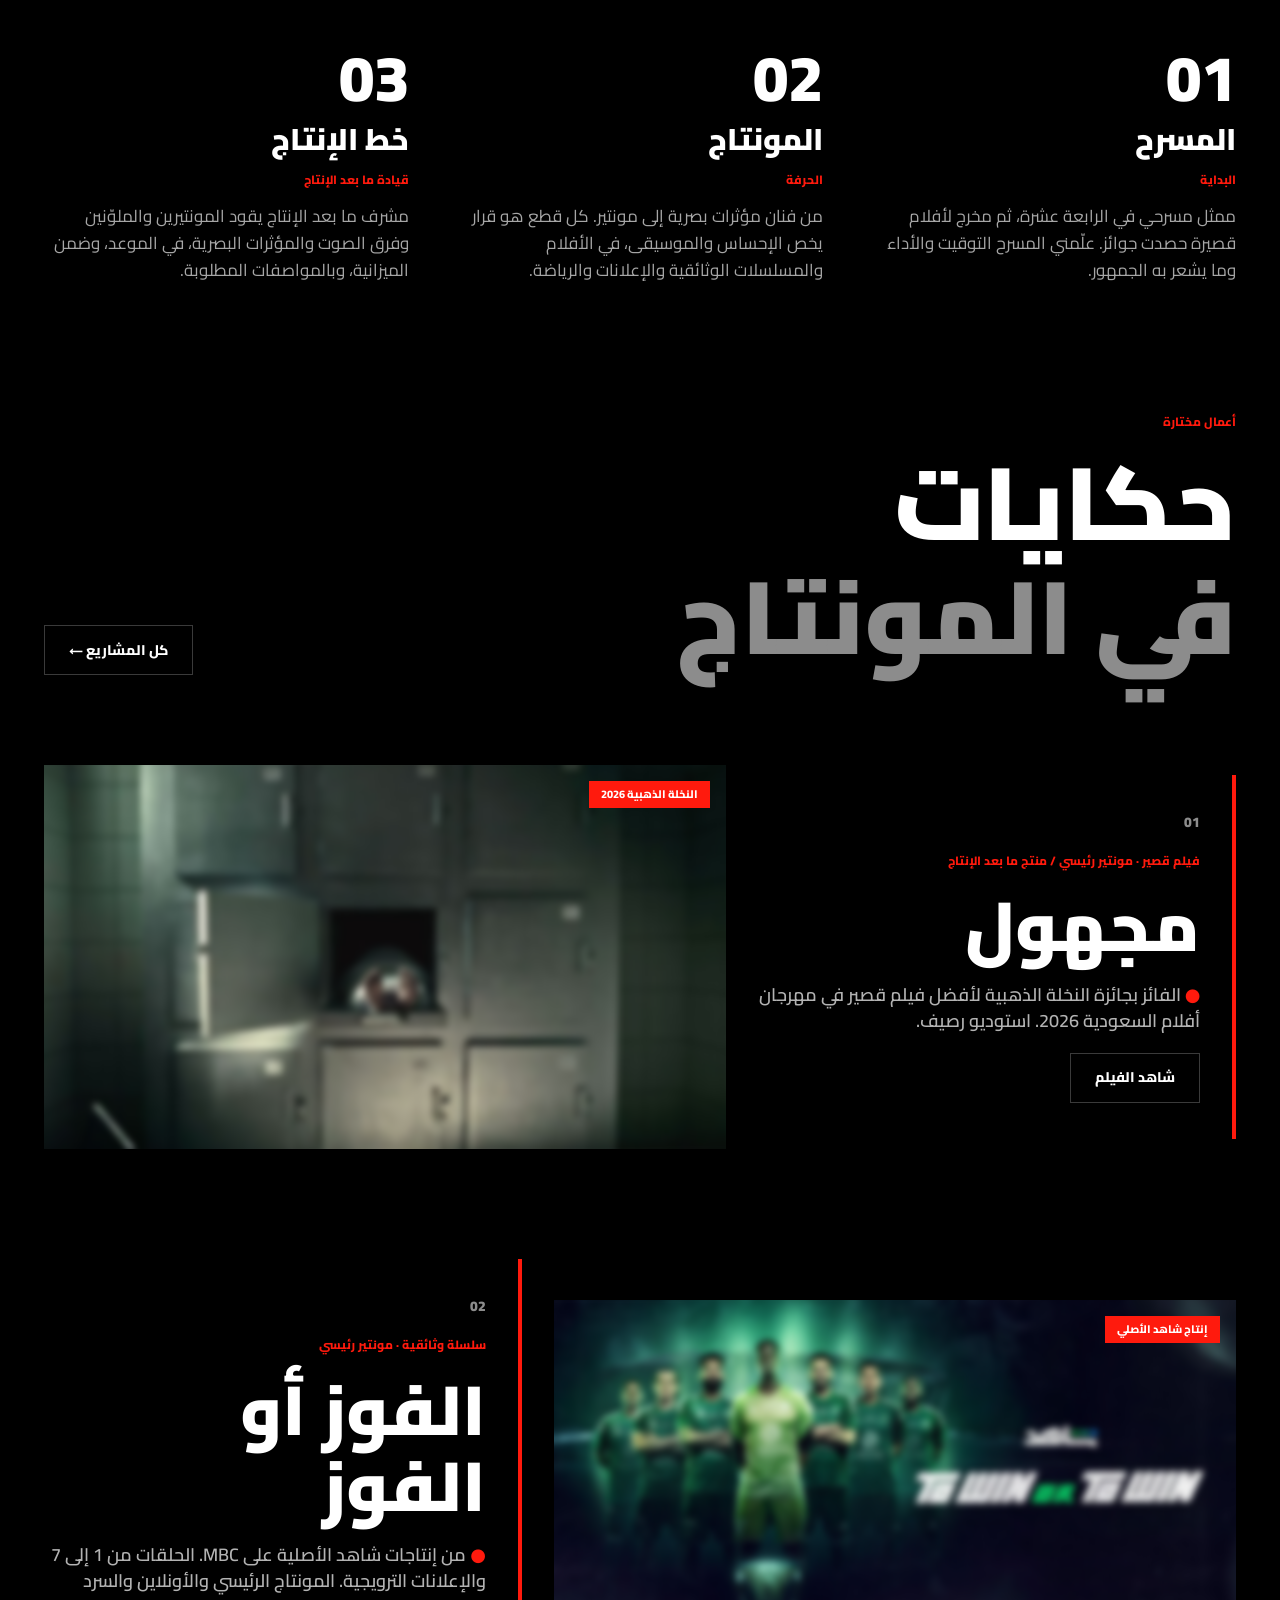
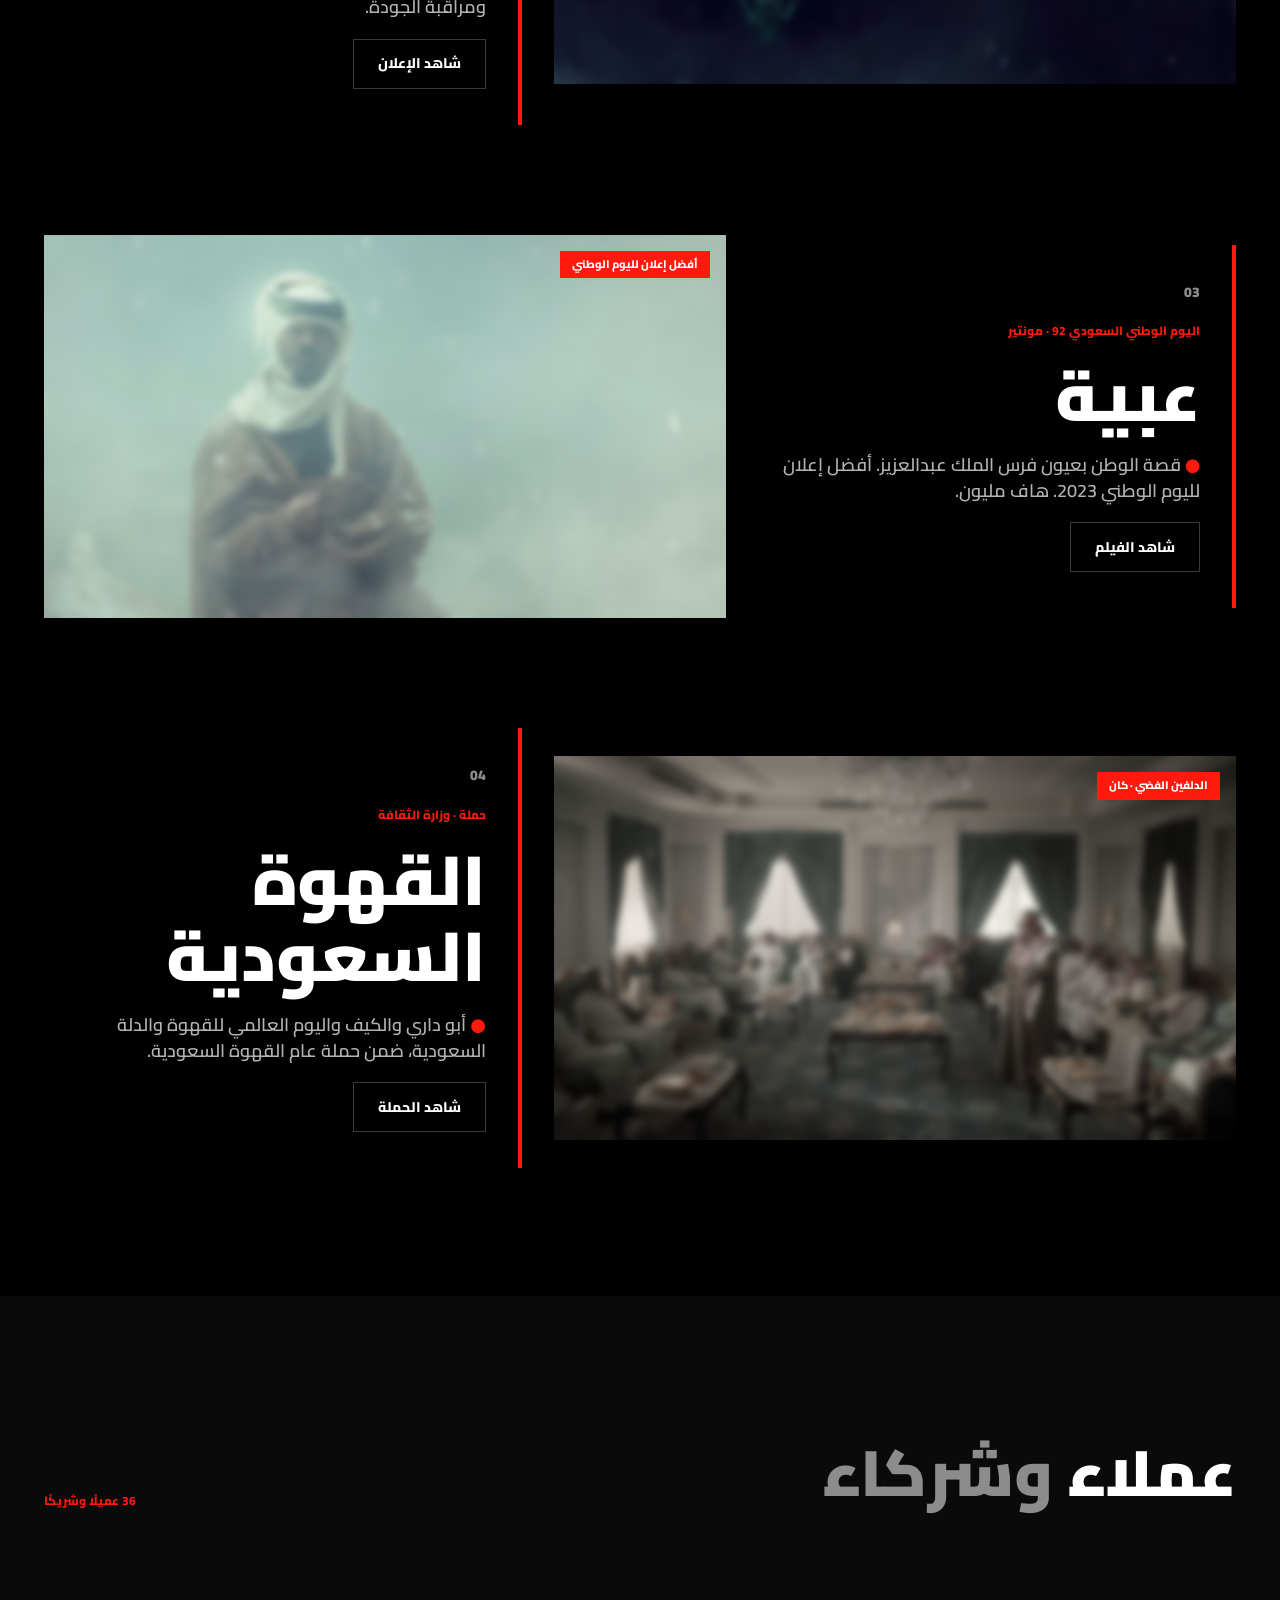
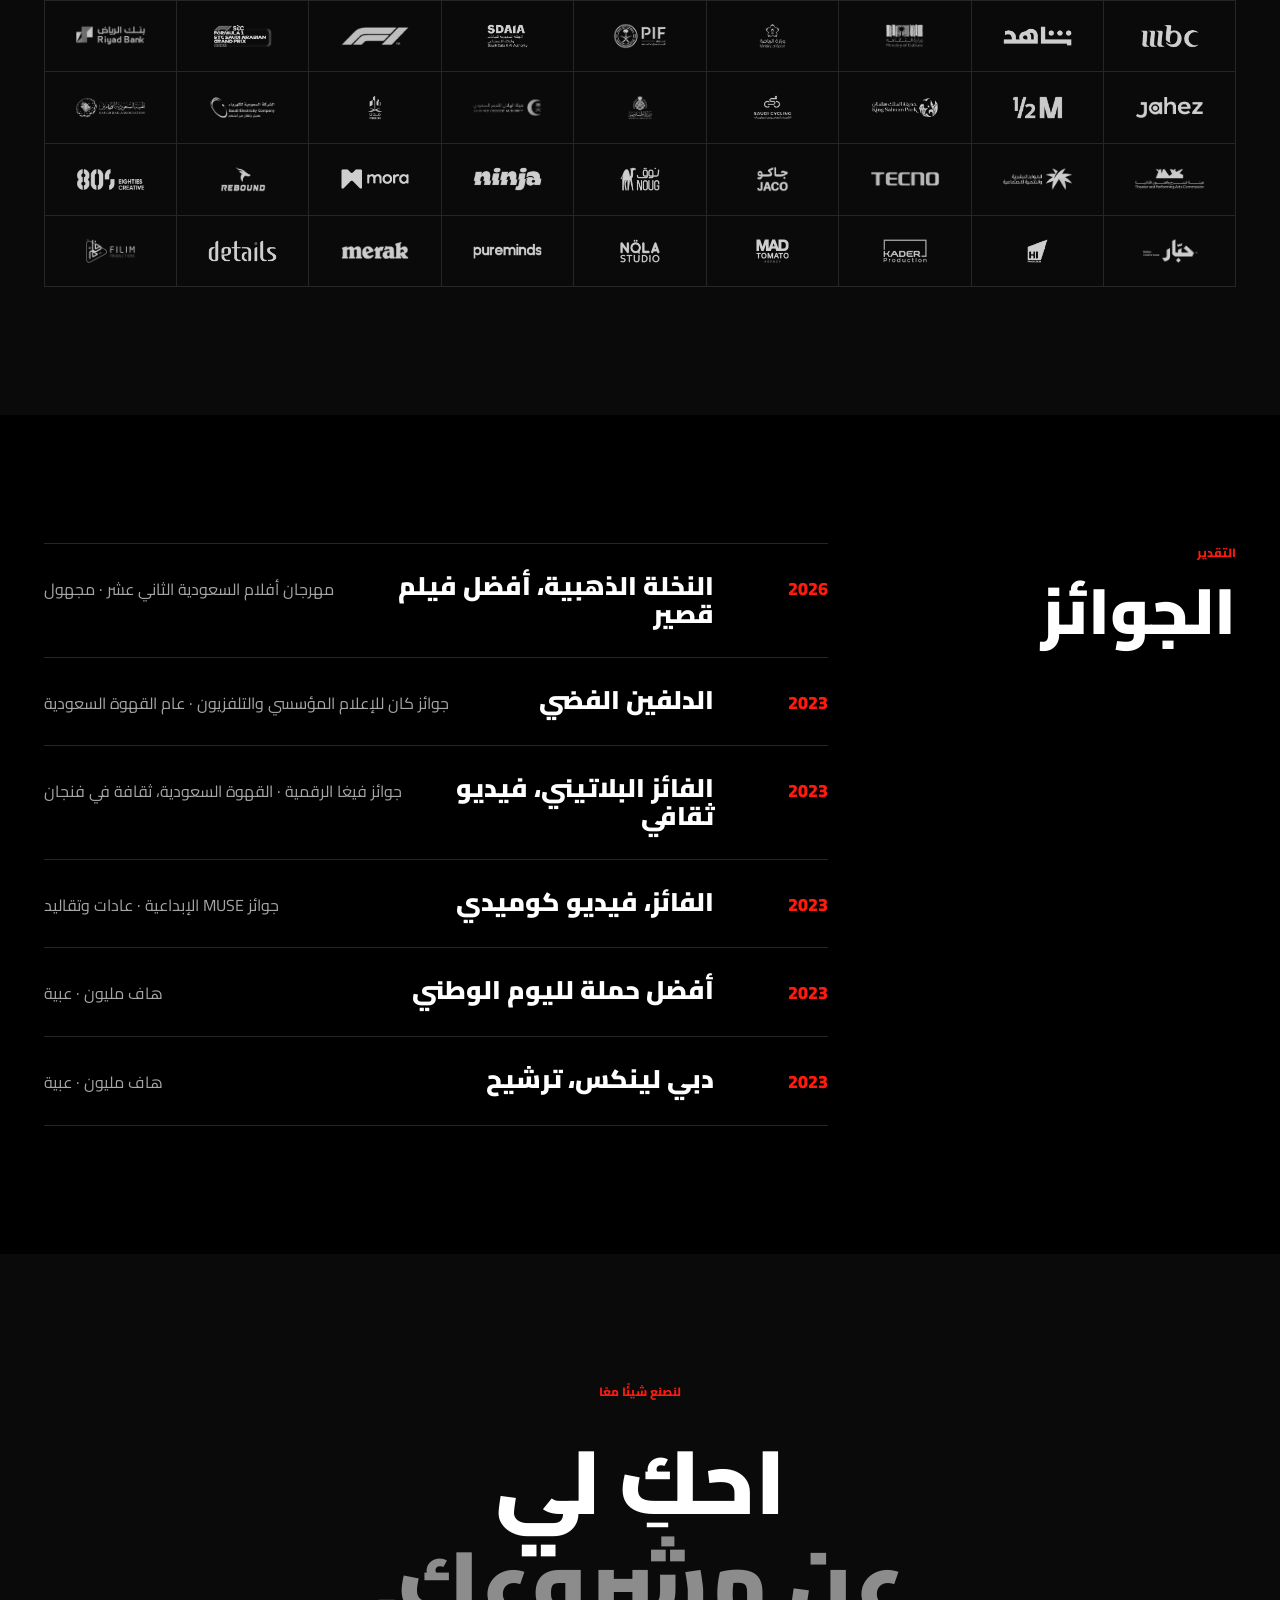
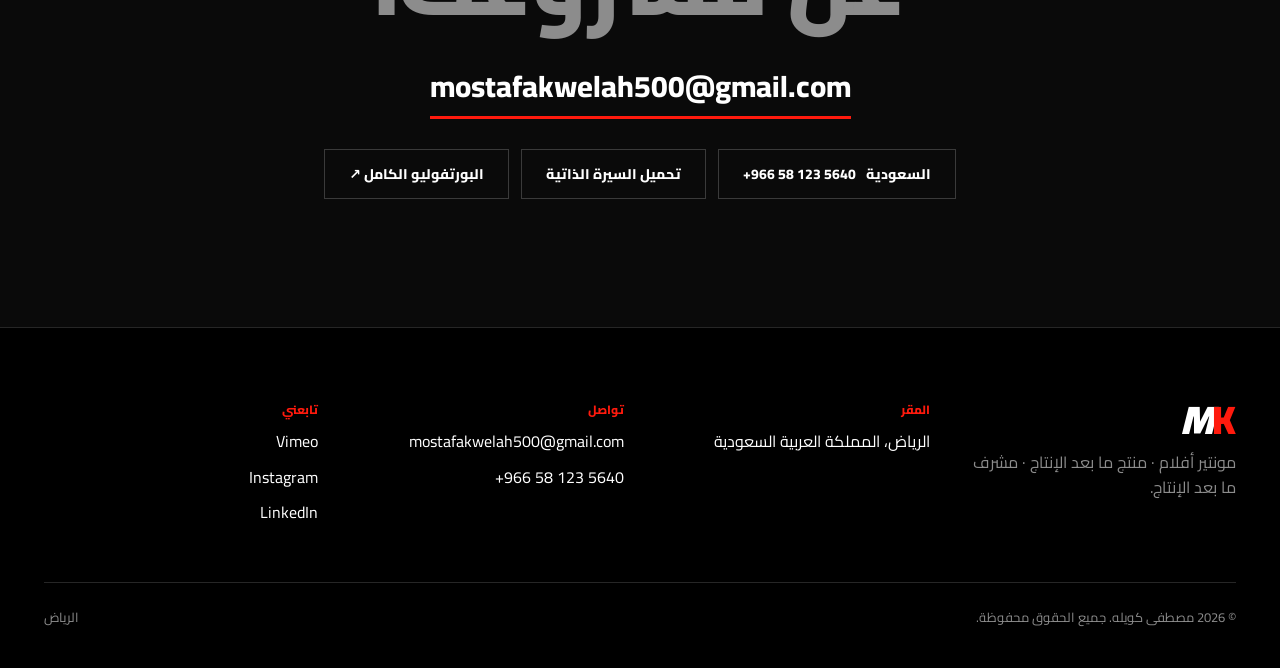
==== commit 693ed11c: "Work: add all remaining Vimeo videos (10 new projects, extra videos for Al Nassr and Ninja, Al-Ahli " ====
--- a/ar/index.html
+++ b/ar/index.html
@@ -21,7 +21,7 @@
 <link rel="preconnect" href="https://fonts.gstatic.com" crossorigin>
 <link href="https://fonts.googleapis.com/css2?family=Archivo:ital,wdth,wght@0,62..125,400..900;1,62..125,400..900&amp;display=swap" rel="stylesheet">
 <link href="https://fonts.googleapis.com/css2?family=Cairo:wght@400..1000&amp;display=swap" rel="stylesheet">
-<link rel="stylesheet" href="../assets/css/style.css?v=704e461d">
+<link rel="stylesheet" href="../assets/css/style.css?v=d17fa233">
 <script type="application/ld+json">{"@context": "https://schema.org", "@graph": [{"@type": "Person", "@id": "https://mostafakwelah.com/#person", "name": "Mostafa Kwelah", "alternateName": ["مصطفى كويله", "Mostafa Kwelah Film Editor"], "url": "https://mostafakwelah.com/", "image": "https://mostafakwelah.com/assets/img/portrait.jpg?v=eb325dc6", "email": "mailto:mostafakwelah500@gmail.com", "telephone": "+966581235640", "jobTitle": ["Film Editor", "Post Producer", "Post Production Supervisor", "Film Director", "مونتير أفلام", "مشرف ما بعد الإنتاج"], "description": "مونتير أفلام ومنتج ومشرف ما بعد الإنتاج في الرياض، المملكة العربية السعودية، بخبرة تزيد على 11 سنة في الأفلام وإنتاجات شاهد الأصلية والوثائقيات والإعلانات والحملات الوطنية.", "address": {"@type": "PostalAddress", "addressLocality": "Riyadh", "addressCountry": "SA"}, "workLocation": {"@type": "Place", "name": "Riyadh, Saudi Arabia"}, "worksFor": {"@type": "Organization", "name": "Last Phase Studio"}, "alumniOf": {"@type": "CollegeOrUniversity", "name": "Damanhour University"}, "knowsLanguage": ["ar", "en"], "knowsAbout": ["Film editing", "Post-production supervision", "Documentary editing", "Commercial editing", "Color grading", "VFX supervision", "Adobe Premiere Pro", "DaVinci Resolve", "مونتاج الأفلام", "ما بعد الإنتاج"], "award": ["Golden Palm, Best Short Film, 12th Saudi Film Festival 2026 (Majhool)", "Silver Dolphin, Cannes Corporate Media & TV Awards 2023 (The Year of Saudi Coffee)", "Platinum Winner, Vega Digital Awards 2023 (Saudi Coffee, Culture in a Cup)", "Winner, MUSE Creative Awards 2023 (Tradition and Habits)", "Best National Day Campaign 2023 (UBAYHA)"], "sameAs": ["https://vimeo.com/user108404931", "https://instagram.com/mostafa_kwelah", "https://www.linkedin.com/in/mostafa-kwelah-7a22761a0", "https://www.behance.net/mostafakwelah"]}, {"@type": "WebSite", "@id": "https://mostafakwelah.com/#website", "url": "https://mostafakwelah.com/", "name": "Mostafa Kwelah", "inLanguage": ["en", "ar"], "publisher": {"@id": "https://mostafakwelah.com/#person"}}, {"@type": "WebPage", "@id": "https://mostafakwelah.com/ar/", "url": "https://mostafakwelah.com/ar/", "inLanguage": "ar", "isPartOf": {"@id": "https://mostafakwelah.com/#website"}, "about": {"@id": "https://mostafakwelah.com/#person"}}]}</script>
 
 </head>
@@ -177,7 +177,7 @@
 </div>
 <div class="footer__base"><span>© 2026 مصطفى كويله. جميع الحقوق محفوظة.</span><span>الرياض</span></div>
 </footer>
-<div class="lightbox" role="dialog" aria-modal="true" aria-label="فيديو"><button class="round-btn" type="button" aria-label="إغلاق الفيديو"><svg viewBox="0 0 24 24" fill="none" stroke="currentColor" stroke-width="2" stroke-linecap="round" aria-hidden="true"><path d="M6 6l12 12M18 6L6 18"/></svg></button><div class="lightbox__frame"></div></div>
-<script src="../assets/js/main.js?v=85f4ec56"></script>
+<div class="lightbox" role="dialog" aria-modal="true" aria-label="فيديو"><button class="round-btn" type="button" aria-label="إغلاق الفيديو"><svg viewBox="0 0 24 24" fill="none" stroke="currentColor" stroke-width="2" stroke-linecap="round" aria-hidden="true"><path d="M6 6l12 12M18 6L6 18"/></svg></button><div class="lightbox__frame"></div><div class="lightbox__bar" hidden><button type="button" class="lb-prev" aria-label="الفيديو السابق">السابق</button><span class="lightbox__label" aria-live="polite"></span><button type="button" class="lb-next" aria-label="الفيديو التالي">التالي</button></div></div>
+<script src="../assets/js/main.js?v=0fce5d16"></script>
 </body>
 </html>
--- a/assets/css/style.css
+++ b/assets/css/style.css
@@ -297,6 +297,14 @@
 .lightbox__frame { width: min(1280px, 100%); aspect-ratio: 16/9; background: #000; }
 .lightbox__frame iframe { width: 100%; height: 100%; border: 0; }
 .lightbox .round-btn { top: 20px; right: 20px; }
+.lightbox { flex-direction: column; gap: 14px; }
+.lightbox__bar { width: min(1280px, 100%); display: flex; align-items: center; justify-content: space-between; gap: 12px; }
+.lightbox__bar[hidden] { display: none; }
+.lightbox__bar button { font: inherit; font-weight: 800; font-size: 12px; letter-spacing: 0.18em; text-transform: uppercase; color: #fff; background: transparent; border: 1px solid #3A3A3A; padding: 10px 18px; cursor: pointer; }
+.lightbox__bar button:hover, .lightbox__bar button:focus-visible { border-color: var(--red, #FF1A0D); }
+.lightbox__label { font-size: 13px; font-weight: 700; color: #D0D0D0; }
+.card__count { display: block; margin-top: 6px; font-size: 11px; font-weight: 800; letter-spacing: 0.18em; text-transform: uppercase; color: var(--red, #FF1A0D); }
+[dir="rtl"] .lightbox__bar button, [dir="rtl"] .card__count { letter-spacing: 0; }
 
 /* ---------- responsive ---------- */
 @media (max-width: 1100px) {
